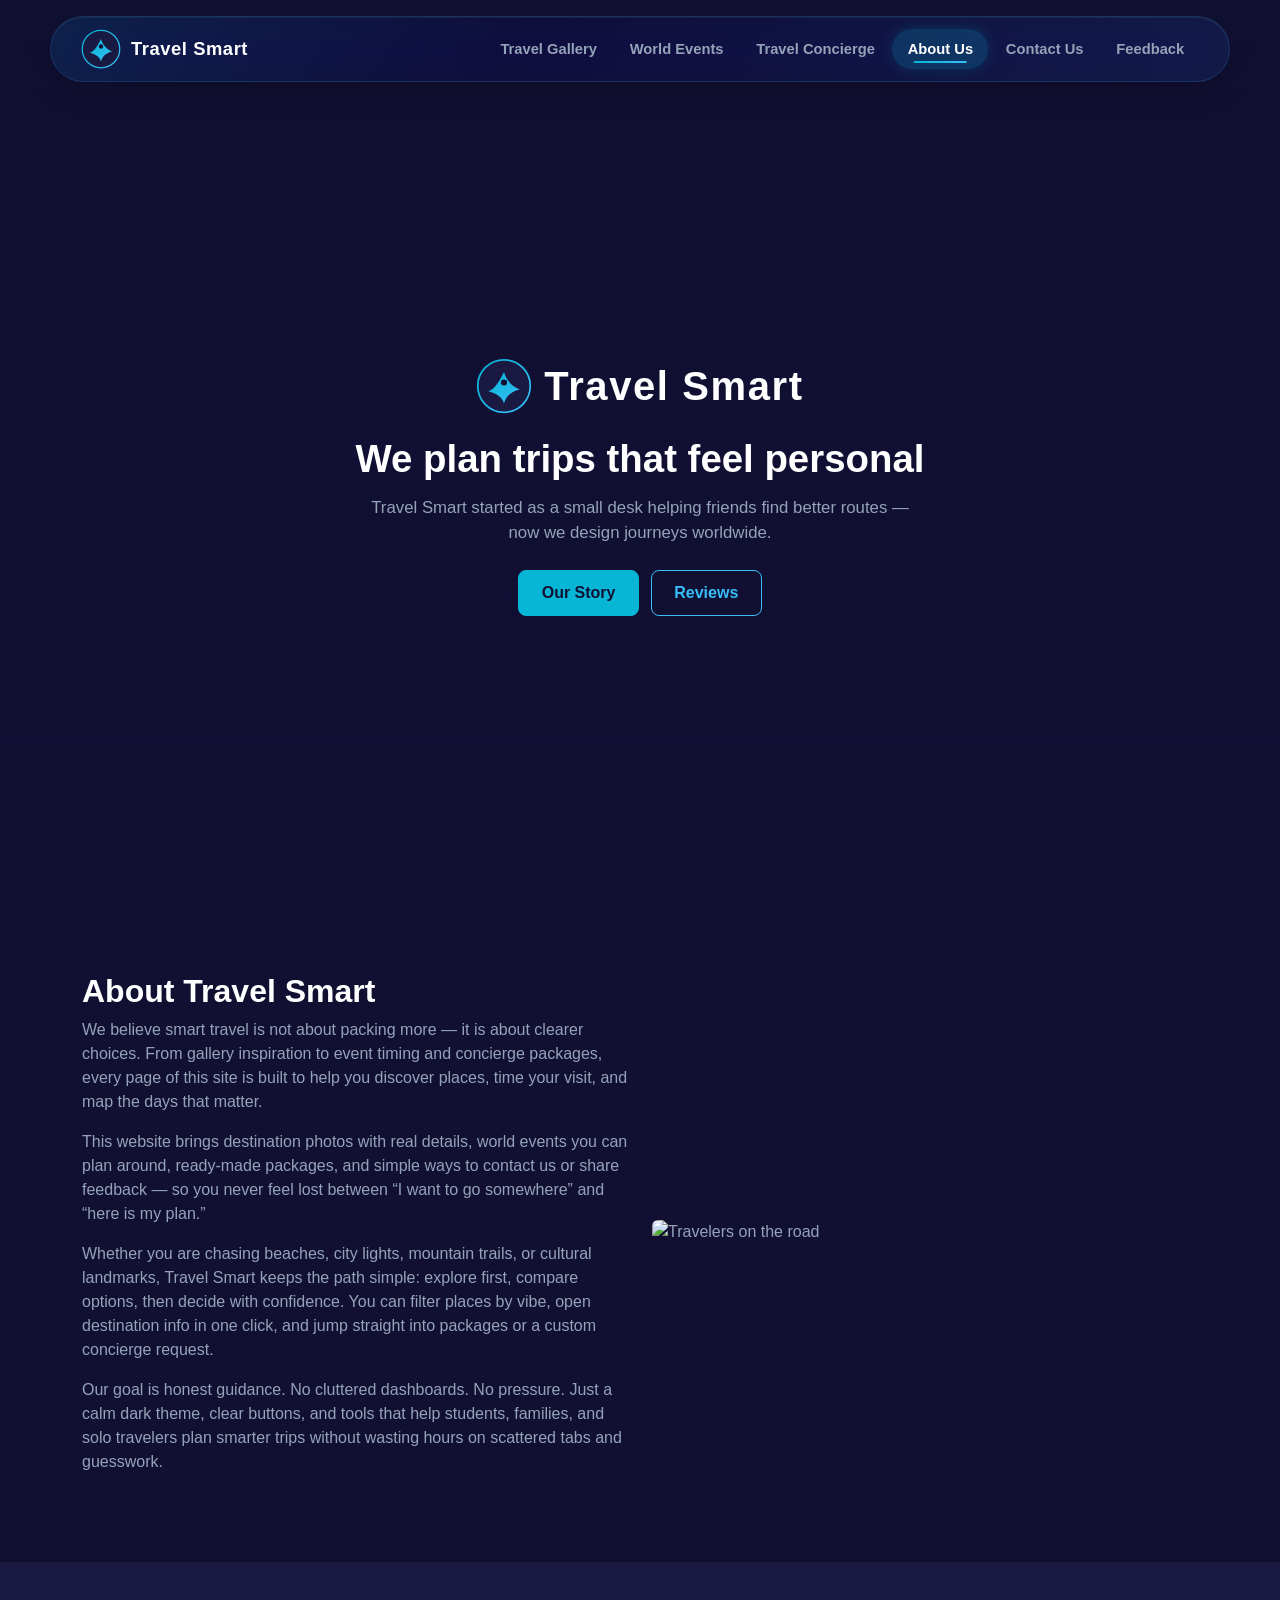
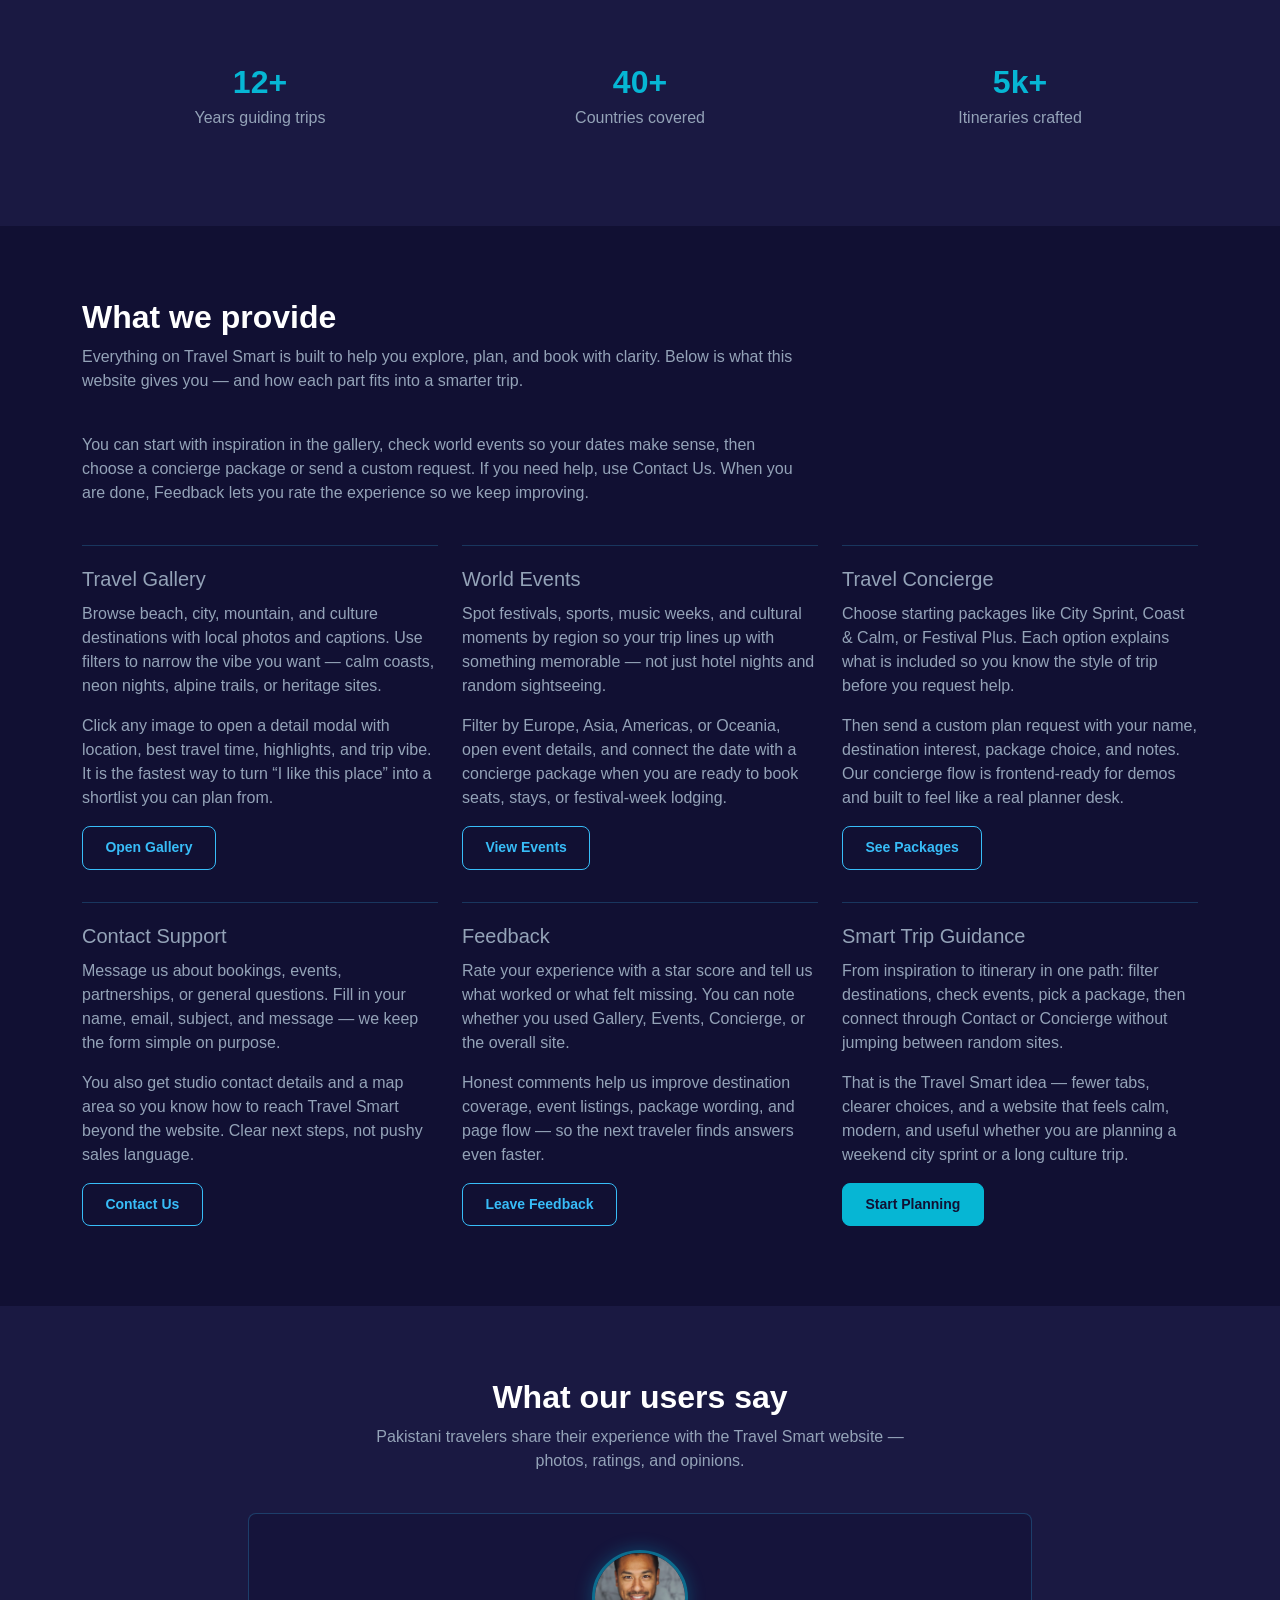
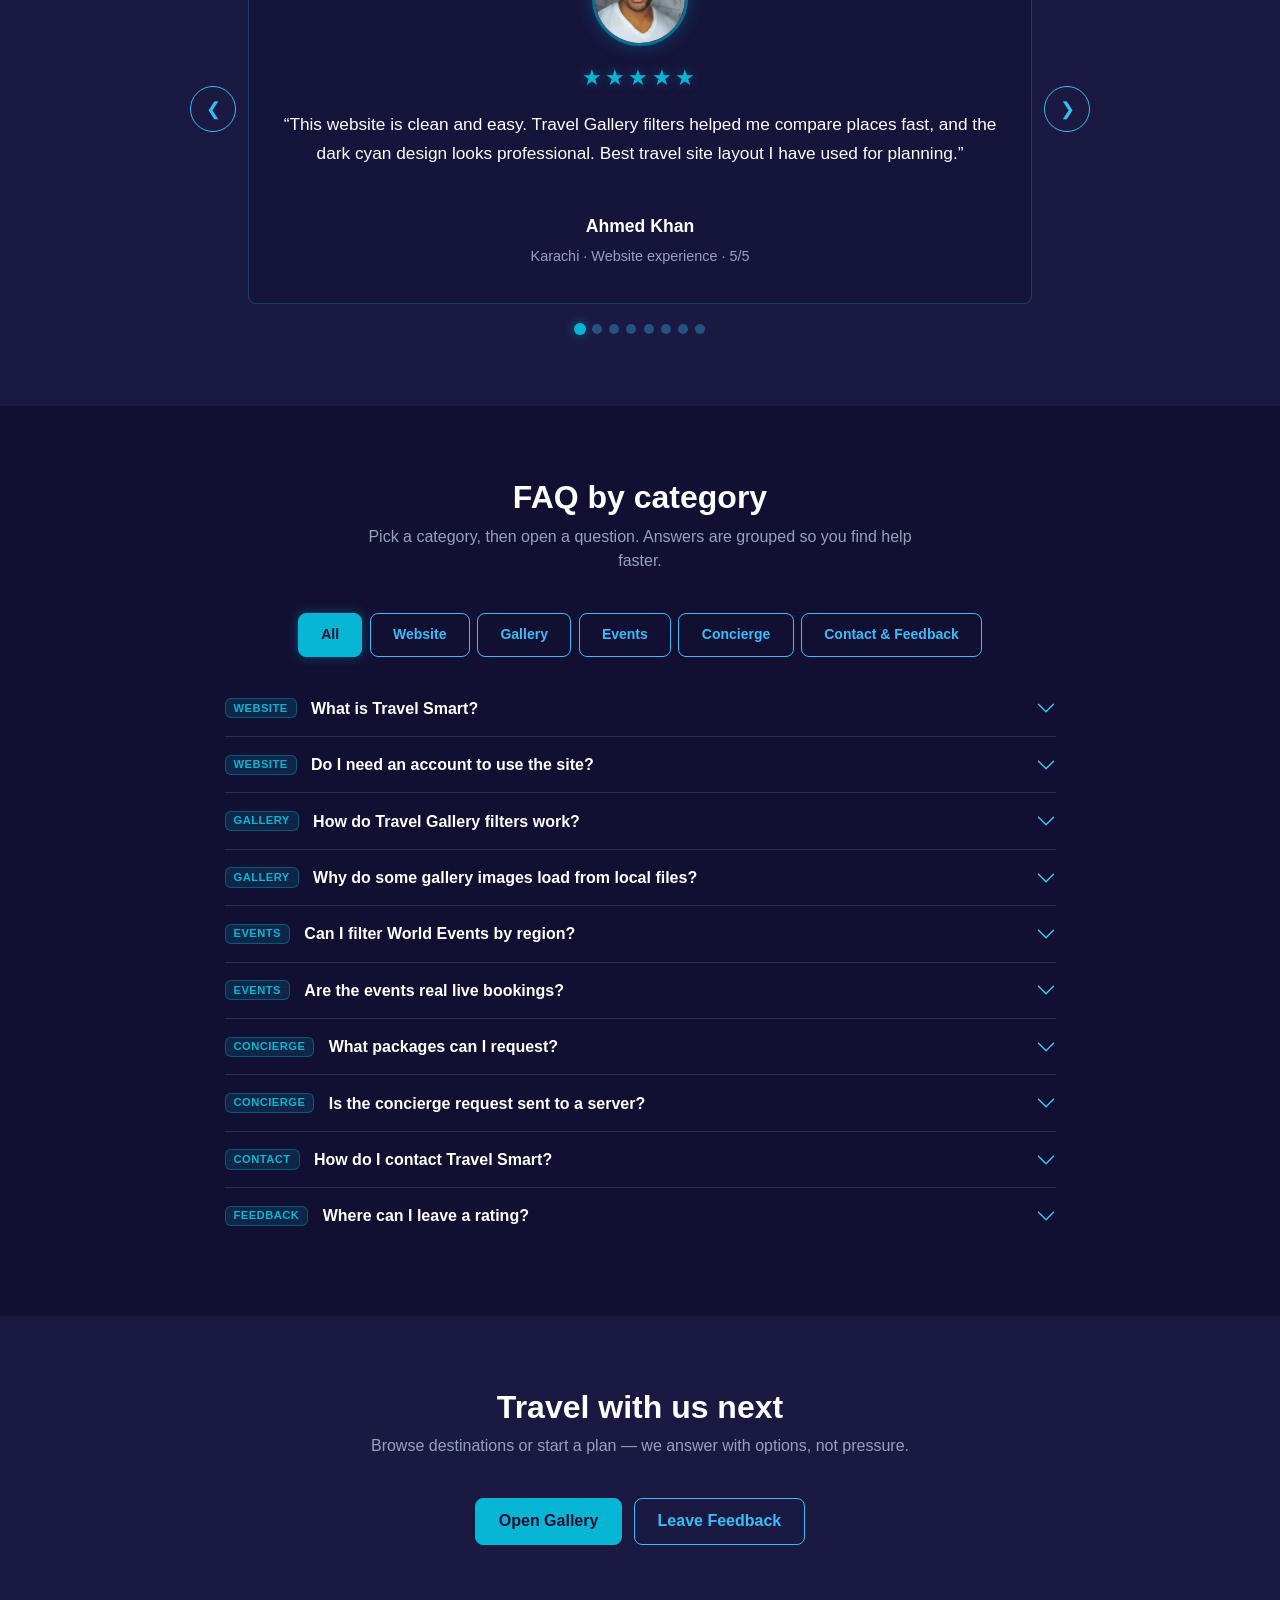
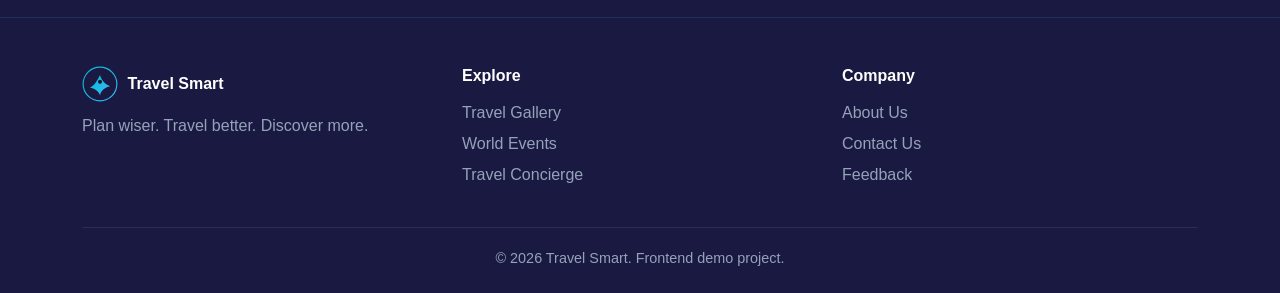
==== about-us.html @ 016893e6 "Done" ====
<!DOCTYPE html>
<html lang="en">
<head>
  <meta charset="UTF-8">
  <meta name="viewport" content="width=device-width, initial-scale=1.0">
  <title>About Us | Travel Smart</title>
  <link href="https://cdn.jsdelivr.net/npm/bootstrap@5.3.3/dist/css/bootstrap.min.css" rel="stylesheet">
  <link rel="stylesheet" href="assets/css/style.css">
</head>
<body class="d-flex flex-column">

  <div class="nav-shell">
    <nav class="navbar navbar-expand-lg navbar-ts">
      <div class="container-fluid">
        <a class="navbar-brand" href="index.html">
          <img src="assets/images/logo.svg" alt="Travel Smart" class="brand-logo">
          Travel Smart
        </a>
        <button class="navbar-toggler" type="button" data-bs-toggle="collapse" data-bs-target="#mainNav" aria-controls="mainNav" aria-expanded="false" aria-label="Toggle navigation">
          <span class="navbar-toggler-icon"></span>
        </button>
        <div class="collapse navbar-collapse" id="mainNav">
          <ul class="navbar-nav ms-auto mb-2 mb-lg-0">
            <li class="nav-item"><a class="nav-link" href="index.html">Travel Gallery</a></li>
            <li class="nav-item"><a class="nav-link" href="world-events.html">World Events</a></li>
            <li class="nav-item"><a class="nav-link" href="travel-concierge.html">Travel Concierge</a></li>
            <li class="nav-item"><a class="nav-link" href="about-us.html">About Us</a></li>
            <li class="nav-item"><a class="nav-link" href="contact-us.html">Contact Us</a></li>
            <li class="nav-item"><a class="nav-link" href="feedback.html">Feedback</a></li>
          </ul>
        </div>
      </div>
    </nav>
  </div>

  <header class="page-hero" style="background-image: url('https://images.unsplash.com/photo-1526772662000-3f88f10405ff?auto=format&fit=crop&w=1920&q=80');">
    <div class="page-hero-inner">
      <div class="brand-mark">
        <img src="assets/images/logo.svg" alt="" width="56" height="56">
        <span>Travel Smart</span>
      </div>
      <h1>We plan trips that feel personal</h1>
      <p>Travel Smart started as a small desk helping friends find better routes — now we design journeys worldwide.</p>
      <div class="hero-actions">
        <a href="#story" class="btn btn-ts-primary">Our Story</a>
        <a href="#reviews" class="btn btn-ts-secondary">Reviews</a>
      </div>
    </div>
  </header>

  <main id="story" class="section-pad">
    <div class="container">
      <div class="row gy-4 align-items-center">
        <div class="col-lg-6 reveal">
          <h2 class="section-title">About Travel Smart</h2>
          <p>
            We believe smart travel is not about packing more — it is about clearer choices.
            From gallery inspiration to event timing and concierge packages, every page of this site
            is built to help you discover places, time your visit, and map the days that matter.
          </p>
          <p>
            This website brings destination photos with real details, world events you can plan around,
            ready-made packages, and simple ways to contact us or share feedback — so you never feel lost
            between “I want to go somewhere” and “here is my plan.”
          </p>
          <p>
            Whether you are chasing beaches, city lights, mountain trails, or cultural landmarks,
            Travel Smart keeps the path simple: explore first, compare options, then decide with confidence.
            You can filter places by vibe, open destination info in one click, and jump straight into
            packages or a custom concierge request.
          </p>
          <p>
            Our goal is honest guidance. No cluttered dashboards. No pressure. Just a calm dark theme,
            clear buttons, and tools that help students, families, and solo travelers plan smarter trips
            without wasting hours on scattered tabs and guesswork.
          </p>
        </div>
        <div class="col-lg-6 reveal">
          <img class="w-100 rounded" style="border-radius: 8px; height: 340px; object-fit: cover;"
               src="https://images.unsplash.com/photo-1469854523086-cc02fe5d8800?auto=format&fit=crop&w=1000&q=80"
               alt="Travelers on the road">
        </div>
      </div>
    </div>
  </main>

  <section class="section-pad section-alt">
    <div class="container">
      <div class="row reveal">
        <div class="col-md-4 about-stat">
          <span class="num">12+</span>
          <span>Years guiding trips</span>
        </div>
        <div class="col-md-4 about-stat">
          <span class="num">40+</span>
          <span>Countries covered</span>
        </div>
        <div class="col-md-4 about-stat">
          <span class="num">5k+</span>
          <span>Itineraries crafted</span>
        </div>
      </div>
    </div>
  </section>

  <section class="section-pad" id="services">
    <div class="container">
      <div class="reveal">
        <h2 class="section-title">What we provide</h2>
        <p class="section-lead" style="max-width: 720px;">
          Everything on Travel Smart is built to help you explore, plan, and book with clarity.
          Below is what this website gives you — and how each part fits into a smarter trip.
        </p>
        <p style="max-width: 720px; margin-bottom: 2.5rem;">
          You can start with inspiration in the gallery, check world events so your dates make sense,
          then choose a concierge package or send a custom request. If you need help, use Contact Us.
          When you are done, Feedback lets you rate the experience so we keep improving.
        </p>
      </div>

      <div class="row gy-4">
        <div class="col-md-6 col-lg-4 reveal">
          <div class="offer-block">
            <h3 class="h5">Travel Gallery</h3>
            <p>
              Browse beach, city, mountain, and culture destinations with local photos and captions.
              Use filters to narrow the vibe you want — calm coasts, neon nights, alpine trails, or heritage sites.
            </p>
            <p>
              Click any image to open a detail modal with location, best travel time, highlights, and trip vibe.
              It is the fastest way to turn “I like this place” into a shortlist you can plan from.
            </p>
            <a href="index.html" class="btn btn-ts-secondary btn-sm">Open Gallery</a>
          </div>
        </div>
        <div class="col-md-6 col-lg-4 reveal">
          <div class="offer-block">
            <h3 class="h5">World Events</h3>
            <p>
              Spot festivals, sports, music weeks, and cultural moments by region so your trip lines up
              with something memorable — not just hotel nights and random sightseeing.
            </p>
            <p>
              Filter by Europe, Asia, Americas, or Oceania, open event details, and connect the date
              with a concierge package when you are ready to book seats, stays, or festival-week lodging.
            </p>
            <a href="world-events.html" class="btn btn-ts-secondary btn-sm">View Events</a>
          </div>
        </div>
        <div class="col-md-6 col-lg-4 reveal">
          <div class="offer-block">
            <h3 class="h5">Travel Concierge</h3>
            <p>
              Choose starting packages like City Sprint, Coast &amp; Calm, or Festival Plus.
              Each option explains what is included so you know the style of trip before you request help.
            </p>
            <p>
              Then send a custom plan request with your name, destination interest, package choice, and notes.
              Our concierge flow is frontend-ready for demos and built to feel like a real planner desk.
            </p>
            <a href="travel-concierge.html" class="btn btn-ts-secondary btn-sm">See Packages</a>
          </div>
        </div>
        <div class="col-md-6 col-lg-4 reveal">
          <div class="offer-block">
            <h3 class="h5">Contact Support</h3>
            <p>
              Message us about bookings, events, partnerships, or general questions.
              Fill in your name, email, subject, and message — we keep the form simple on purpose.
            </p>
            <p>
              You also get studio contact details and a map area so you know how to reach Travel Smart
              beyond the website. Clear next steps, not pushy sales language.
            </p>
            <a href="contact-us.html" class="btn btn-ts-secondary btn-sm">Contact Us</a>
          </div>
        </div>
        <div class="col-md-6 col-lg-4 reveal">
          <div class="offer-block">
            <h3 class="h5">Feedback</h3>
            <p>
              Rate your experience with a star score and tell us what worked or what felt missing.
              You can note whether you used Gallery, Events, Concierge, or the overall site.
            </p>
            <p>
              Honest comments help us improve destination coverage, event listings, package wording,
              and page flow — so the next traveler finds answers even faster.
            </p>
            <a href="feedback.html" class="btn btn-ts-secondary btn-sm">Leave Feedback</a>
          </div>
        </div>
        <div class="col-md-6 col-lg-4 reveal">
          <div class="offer-block">
            <h3 class="h5">Smart Trip Guidance</h3>
            <p>
              From inspiration to itinerary in one path: filter destinations, check events,
              pick a package, then connect through Contact or Concierge without jumping between random sites.
            </p>
            <p>
              That is the Travel Smart idea — fewer tabs, clearer choices, and a website that feels
              calm, modern, and useful whether you are planning a weekend city sprint or a long culture trip.
            </p>
            <a href="travel-concierge.html" class="btn btn-ts-primary btn-sm">Start Planning</a>
          </div>
        </div>
      </div>
    </div>
  </section>

  <!-- Customer reviews with photos -->
  <section id="reviews" class="section-pad section-alt">
    <div class="container">
      <div class="text-center mb-4">
        <h2 class="section-title">What our users say</h2>
        <p class="section-lead mx-auto">Pakistani travelers share their experience with the Travel Smart website — photos, ratings, and opinions.</p>
      </div>

      <div class="reviews-slider-wrap">
        <div class="reviews-slider">
          <button type="button" class="reviews-nav reviews-prev" aria-label="Previous review">&#10094;</button>
          <div class="reviews-viewport">
            <div class="reviews-track">
              <article class="review-card">
                <img class="review-avatar" src="assets/images/reviews/ahmed.jpg" alt="Ahmed Khan">
                <div class="review-stars">★★★★★</div>
                <p class="review-text">“This website is clean and easy. Travel Gallery filters helped me compare places fast, and the dark cyan design looks professional. Best travel site layout I have used for planning.”</p>
                <strong>Ahmed Khan</strong>
                <span>Karachi · Website experience · 5/5</span>
              </article>
              <article class="review-card">
                <img class="review-avatar" src="assets/images/reviews/fatima.jpg" alt="Fatima Malik">
                <div class="review-stars">★★★★★</div>
                <p class="review-text">“I loved how About Us explains what the site provides. World Events and Concierge pages connect well. Sliding reviews with real faces makes Travel Smart feel trustworthy.”</p>
                <strong>Fatima Malik</strong>
                <span>Lahore · About &amp; Events · 5/5</span>
              </article>
              <article class="review-card">
                <img class="review-avatar" src="assets/images/reviews/hassan.jpg" alt="Hassan Ali">
                <div class="review-stars">★★★★☆</div>
                <p class="review-text">“Concierge form validation is solid. Navbar is smooth and pages load nicely. I would add more package tips, but overall the web experience is very good for a frontend project.”</p>
                <strong>Hassan Ali</strong>
                <span>Islamabad · Concierge · 4/5</span>
              </article>
              <article class="review-card">
                <img class="review-avatar" src="assets/images/reviews/ayesha.jpg" alt="Ayesha Siddiqui">
                <div class="review-stars">★★★★★</div>
                <p class="review-text">“Gallery modals with destination info are helpful. Contact and Feedback pages are clear. I showed this site in class and everyone liked the theme and user reviews slider.”</p>
                <strong>Ayesha Siddiqui</strong>
                <span>Rawalpindi · Gallery · 5/5</span>
              </article>
              <article class="review-card">
                <img class="review-avatar" src="assets/images/reviews/bilal.jpg" alt="Bilal Ahmed">
                <div class="review-stars">★★★★★</div>
                <p class="review-text">“From homepage to About, everything feels connected. Category-wise FAQ idea is smart. Travel Smart is simple to navigate on phone and desktop — great web experience.”</p>
                <strong>Bilal Ahmed</strong>
                <span>Faisalabad · Overall site · 5/5</span>
              </article>
              <article class="review-card">
                <img class="review-avatar" src="assets/images/reviews/sana.jpg" alt="Sana Raza">
                <div class="review-stars">★★★★★</div>
                <p class="review-text">“Seeing reviewer photos made me trust the website more. The services section on About Us told me exactly what Travel Smart offers. Design is stylish and easy to read.”</p>
                <strong>Sana Raza</strong>
                <span>Multan · About Us · 5/5</span>
              </article>
              <article class="review-card">
                <img class="review-avatar" src="assets/images/reviews/usman.jpg" alt="Usman Sheikh">
                <div class="review-stars">★★★★☆</div>
                <p class="review-text">“World Events filter by region is useful. FAQ categories answer common questions quickly. Small suggestion: more budget notes for Pakistani travelers — still a strong site.”</p>
                <strong>Usman Sheikh</strong>
                <span>Peshawar · Events &amp; FAQ · 4/5</span>
              </article>
              <article class="review-card">
                <img class="review-avatar" src="assets/images/reviews/maryam.jpg" alt="Maryam Fatima">
                <div class="review-stars">★★★★★</div>
                <p class="review-text">“Feedback page slider, About reviews with faces, and cyan buttons look premium. Travel Smart feels complete for a student travel website — I rate my experience five stars.”</p>
                <strong>Maryam Fatima</strong>
                <span>Hyderabad · Full experience · 5/5</span>
              </article>
            </div>
          </div>
          <button type="button" class="reviews-nav reviews-next" aria-label="Next review">&#10095;</button>
        </div>
        <div class="reviews-dots"></div>
      </div>
    </div>
  </section>

  <!-- Category-wise FAQ -->
  <section id="faq" class="section-pad">
    <div class="container">
      <div class="text-center mb-4">
        <h2 class="section-title">FAQ by category</h2>
        <p class="section-lead mx-auto">Pick a category, then open a question. Answers are grouped so you find help faster.</p>
      </div>

      <div class="faq-categories text-center mb-4">
        <button type="button" class="btn btn-ts-secondary btn-sm faq-cat-btn active" data-faq-cat="all">All</button>
        <button type="button" class="btn btn-ts-secondary btn-sm faq-cat-btn" data-faq-cat="website">Website</button>
        <button type="button" class="btn btn-ts-secondary btn-sm faq-cat-btn" data-faq-cat="gallery">Gallery</button>
        <button type="button" class="btn btn-ts-secondary btn-sm faq-cat-btn" data-faq-cat="events">Events</button>
        <button type="button" class="btn btn-ts-secondary btn-sm faq-cat-btn" data-faq-cat="concierge">Concierge</button>
        <button type="button" class="btn btn-ts-secondary btn-sm faq-cat-btn" data-faq-cat="account">Contact &amp; Feedback</button>
      </div>

      <div class="row justify-content-center">
        <div class="col-lg-9">
          <div class="accordion accordion-flush faq-accordion" id="aboutFaq">

            <div class="accordion-item faq-item" data-faq-cat="website">
              <h3 class="accordion-header">
                <button class="accordion-button collapsed" type="button" data-bs-toggle="collapse" data-bs-target="#afaq1">
                  <span class="faq-cat-tag">Website</span> What is Travel Smart?
                </button>
              </h3>
              <div id="afaq1" class="accordion-collapse collapse" data-bs-parent="#aboutFaq">
                <div class="accordion-body">
                  Travel Smart is a frontend travel website for discovering destinations, viewing world events, requesting concierge plans, contacting support, and leaving feedback — all in one dark cyan-themed experience.
                </div>
              </div>
            </div>

            <div class="accordion-item faq-item" data-faq-cat="website">
              <h3 class="accordion-header">
                <button class="accordion-button collapsed" type="button" data-bs-toggle="collapse" data-bs-target="#afaq2">
                  <span class="faq-cat-tag">Website</span> Do I need an account to use the site?
                </button>
              </h3>
              <div id="afaq2" class="accordion-collapse collapse" data-bs-parent="#aboutFaq">
                <div class="accordion-body">
                  No login is required. This is a frontend demo. You can browse pages, open gallery details, filter events, and submit forms that validate in the browser only.
                </div>
              </div>
            </div>

            <div class="accordion-item faq-item" data-faq-cat="gallery">
              <h3 class="accordion-header">
                <button class="accordion-button collapsed" type="button" data-bs-toggle="collapse" data-bs-target="#afaq3">
                  <span class="faq-cat-tag">Gallery</span> How do Travel Gallery filters work?
                </button>
              </h3>
              <div id="afaq3" class="accordion-collapse collapse" data-bs-parent="#aboutFaq">
                <div class="accordion-body">
                  Use All, Beach, City, Mountain, or Culture to show matching destination cards. Click a photo to open a modal with location, description, best time, and highlights.
                </div>
              </div>
            </div>

            <div class="accordion-item faq-item" data-faq-cat="gallery">
              <h3 class="accordion-header">
                <button class="accordion-button collapsed" type="button" data-bs-toggle="collapse" data-bs-target="#afaq4">
                  <span class="faq-cat-tag">Gallery</span> Why do some gallery images load from local files?
                </button>
              </h3>
              <div id="afaq4" class="accordion-collapse collapse" data-bs-parent="#aboutFaq">
                <div class="accordion-body">
                  Destination images are stored in <code>assets/images/gallery</code> so they load reliably offline and avoid broken online links.
                </div>
              </div>
            </div>

            <div class="accordion-item faq-item" data-faq-cat="events">
              <h3 class="accordion-header">
                <button class="accordion-button collapsed" type="button" data-bs-toggle="collapse" data-bs-target="#afaq5">
                  <span class="faq-cat-tag">Events</span> Can I filter World Events by region?
                </button>
              </h3>
              <div id="afaq5" class="accordion-collapse collapse" data-bs-parent="#aboutFaq">
                <div class="accordion-body">
                  Yes. Choose Europe, Asia, Americas, Oceania, or All regions. Open Details on any event to read more, then continue to Concierge if you want help planning around that date.
                </div>
              </div>
            </div>

            <div class="accordion-item faq-item" data-faq-cat="events">
              <h3 class="accordion-header">
                <button class="accordion-button collapsed" type="button" data-bs-toggle="collapse" data-bs-target="#afaq6">
                  <span class="faq-cat-tag">Events</span> Are the events real live bookings?
                </button>
              </h3>
              <div id="afaq6" class="accordion-collapse collapse" data-bs-parent="#aboutFaq">
                <div class="accordion-body">
                  Events are sample highlights for this frontend project. They show how a travel site can list festivals and culture weeks with region filters and modal details.
                </div>
              </div>
            </div>

            <div class="accordion-item faq-item" data-faq-cat="concierge">
              <h3 class="accordion-header">
                <button class="accordion-button collapsed" type="button" data-bs-toggle="collapse" data-bs-target="#afaq7">
                  <span class="faq-cat-tag">Concierge</span> What packages can I request?
                </button>
              </h3>
              <div id="afaq7" class="accordion-collapse collapse" data-bs-parent="#aboutFaq">
                <div class="accordion-body">
                  City Sprint, Coast &amp; Calm, Festival Plus, or Fully custom. Fill name, email, destination, package, and notes — the form validates before showing a success message.
                </div>
              </div>
            </div>

            <div class="accordion-item faq-item" data-faq-cat="concierge">
              <h3 class="accordion-header">
                <button class="accordion-button collapsed" type="button" data-bs-toggle="collapse" data-bs-target="#afaq8">
                  <span class="faq-cat-tag">Concierge</span> Is the concierge request sent to a server?
                </button>
              </h3>
              <div id="afaq8" class="accordion-collapse collapse" data-bs-parent="#aboutFaq">
                <div class="accordion-body">
                  No backend is connected. Validation runs with jQuery/JavaScript in your browser and then shows a demo confirmation alert.
                </div>
              </div>
            </div>

            <div class="accordion-item faq-item" data-faq-cat="account">
              <h3 class="accordion-header">
                <button class="accordion-button collapsed" type="button" data-bs-toggle="collapse" data-bs-target="#afaq9">
                  <span class="faq-cat-tag">Contact</span> How do I contact Travel Smart?
                </button>
              </h3>
              <div id="afaq9" class="accordion-collapse collapse" data-bs-parent="#aboutFaq">
                <div class="accordion-body">
                  Open Contact Us, fill the form (name, email, message), or use the listed email and phone. A map section is also on that page for studio location context.
                </div>
              </div>
            </div>

            <div class="accordion-item faq-item" data-faq-cat="account">
              <h3 class="accordion-header">
                <button class="accordion-button collapsed" type="button" data-bs-toggle="collapse" data-bs-target="#afaq10">
                  <span class="faq-cat-tag">Feedback</span> Where can I leave a rating?
                </button>
              </h3>
              <div id="afaq10" class="accordion-collapse collapse" data-bs-parent="#aboutFaq">
                <div class="accordion-body">
                  Use the Feedback page: enter your name, choose what you used, pick a star rating, write comments, and submit. You can also read other customer reviews in the slider there.
                </div>
              </div>
            </div>

          </div>
        </div>
      </div>
    </div>
  </section>

  <section class="section-pad section-alt">
    <div class="container text-center reveal">
      <h2 class="section-title">Travel with us next</h2>
      <p class="section-lead mx-auto">Browse destinations or start a plan — we answer with options, not pressure.</p>
      <a href="index.html" class="btn btn-ts-primary">Open Gallery</a>
      <a href="feedback.html" class="btn btn-ts-secondary ms-2">Leave Feedback</a>
    </div>
  </section>

  <footer class="site-footer">
    <div class="container">
      <div class="row gy-4">
        <div class="col-md-4">
          <div class="footer-brand">
            <img src="assets/images/logo.svg" alt="" width="36" height="36">
            Travel Smart
          </div>
          <p>Plan wiser. Travel better. Discover more.</p>
        </div>
        <div class="col-md-4">
          <h5>Explore</h5>
          <a href="index.html">Travel Gallery</a>
          <a href="world-events.html">World Events</a>
          <a href="travel-concierge.html">Travel Concierge</a>
        </div>
        <div class="col-md-4">
          <h5>Company</h5>
          <a href="about-us.html">About Us</a>
          <a href="contact-us.html">Contact Us</a>
          <a href="feedback.html">Feedback</a>
        </div>
      </div>
      <div class="footer-bottom text-center">
        &copy; 2026 Travel Smart. Frontend demo project.
      </div>
    </div>
  </footer>

  <script src="https://code.jquery.com/jquery-3.7.1.min.js"></script>
  <script src="https://cdn.jsdelivr.net/npm/bootstrap@5.3.3/dist/js/bootstrap.bundle.min.js"></script>
  <script src="assets/js/main.js"></script>
</body>
</html>
---- assets/css/style.css ----
/* Travel Smart — Theme */
:root {
  --main-bg: #111033;
  --secondary-bg: #1A1942;
  --primary-heading: #FFFFFF;
  --body-text: #94A3B8;
  --primary-btn-bg: #06B6D4;
  --primary-btn-text: #111033;
  --btn-border: #38BDF8;
  --radius: 8px;
  --nav-height: 88px;
  --nav-curve: 999px;
  --ease-smooth: cubic-bezier(0.22, 1, 0.36, 1);
}

* {
  box-sizing: border-box;
}

html {
  scroll-behavior: smooth;
}

body {
  background-color: var(--main-bg);
  color: var(--body-text);
  font-family: Arial, Helvetica, sans-serif;
  min-height: 100vh;
  overflow-x: hidden;
}

h1, h2, h3, h4, h5, h6 {
  color: var(--primary-heading);
  font-weight: 700;
}

a {
  color: var(--btn-border);
  text-decoration: none;
  transition: color 0.25s ease;
}

a:hover {
  color: var(--primary-btn-bg);
}

img {
  max-width: 100%;
  height: auto;
}

/* ---------- Buttons ---------- */
.btn-primary,
.btn-ts-primary {
  background-color: var(--primary-btn-bg) !important;
  color: var(--primary-btn-text) !important;
  border: 1px solid var(--primary-btn-bg) !important;
  border-radius: var(--radius) !important;
  font-weight: 700;
  padding: 0.65rem 1.4rem;
  transition: all 0.3s ease;
}

.btn-primary:hover,
.btn-primary:focus,
.btn-ts-primary:hover,
.btn-ts-primary:focus {
  background-color: var(--btn-border) !important;
  color: var(--main-bg) !important;
  border-color: var(--btn-border) !important;
  box-shadow: 0 0 12px var(--btn-border), 0 0 28px rgba(56, 189, 248, 0.45);
}

.btn-secondary,
.btn-ts-secondary {
  background-color: transparent !important;
  color: var(--btn-border) !important;
  border: 1px solid var(--btn-border) !important;
  border-radius: var(--radius) !important;
  font-weight: 700;
  padding: 0.65rem 1.4rem;
  transition: all 0.3s ease;
}

.btn-secondary:hover,
.btn-secondary:focus,
.btn-ts-secondary:hover,
.btn-ts-secondary:focus {
  background-color: var(--btn-border) !important;
  color: var(--main-bg) !important;
  box-shadow: 0 0 12px var(--btn-border);
}

/* ---------- Floating curved transparent navbar ---------- */
.nav-shell {
  position: fixed;
  top: 0;
  left: 0;
  right: 0;
  z-index: 1050;
  padding: 1rem 1.1rem 0;
  pointer-events: none;
  transition: padding 0.45s var(--ease-smooth);
}

.nav-shell .navbar-ts {
  pointer-events: auto;
}

.navbar-ts {
  position: relative;
  background: rgba(17, 16, 51, 0.28);
  backdrop-filter: blur(18px) saturate(160%);
  -webkit-backdrop-filter: blur(18px) saturate(160%);
  border: 1px solid rgba(56, 189, 248, 0.22);
  border-radius: var(--nav-curve);
  min-height: 62px;
  padding: 0.45rem 1.1rem;
  box-shadow:
    0 8px 32px rgba(0, 0, 0, 0.22),
    inset 0 1px 0 rgba(255, 255, 255, 0.06);
  transition:
    background 0.45s var(--ease-smooth),
    border-color 0.45s var(--ease-smooth),
    box-shadow 0.45s var(--ease-smooth),
    border-radius 0.45s var(--ease-smooth),
    transform 0.45s var(--ease-smooth),
    padding 0.45s var(--ease-smooth);
  max-width: 1180px;
  margin: 0 auto;
  width: 100%;
}

.navbar-ts::before {
  content: "";
  position: absolute;
  inset: 0;
  border-radius: inherit;
  background: linear-gradient(
    120deg,
    rgba(6, 182, 212, 0.12) 0%,
    transparent 40%,
    rgba(56, 189, 248, 0.08) 100%
  );
  pointer-events: none;
  opacity: 0.9;
  transition: opacity 0.45s var(--ease-smooth);
}

.nav-shell.is-scrolled {
  padding-top: 0.55rem;
}

.nav-shell.is-scrolled .navbar-ts {
  background: rgba(17, 16, 51, 0.72);
  border-color: rgba(56, 189, 248, 0.38);
  box-shadow:
    0 12px 40px rgba(0, 0, 0, 0.35),
    0 0 24px rgba(6, 182, 212, 0.12),
    inset 0 1px 0 rgba(255, 255, 255, 0.08);
  transform: translateY(0) scale(0.99);
}

.navbar-brand {
  position: relative;
  z-index: 1;
  display: flex;
  align-items: center;
  gap: 0.65rem;
  color: var(--primary-heading) !important;
  font-weight: 700;
  font-size: 1.15rem;
  letter-spacing: 0.03em;
  transition: transform 0.35s var(--ease-smooth), opacity 0.35s ease;
}

.navbar-brand:hover {
  transform: translateY(-1px);
  opacity: 0.95;
}

.navbar-brand img,
.brand-logo {
  width: 40px;
  height: 40px;
  transition: transform 0.45s var(--ease-smooth), filter 0.45s ease;
}

.navbar-brand:hover .brand-logo {
  transform: rotate(-8deg) scale(1.06);
  filter: drop-shadow(0 0 8px rgba(6, 182, 212, 0.55));
}

.navbar-ts .navbar-nav {
  gap: 0.15rem;
  align-items: center;
}

.navbar-ts .nav-item {
  position: relative;
}

.navbar-ts .nav-link {
  position: relative;
  z-index: 1;
  color: var(--body-text) !important;
  font-weight: 600;
  font-size: 0.92rem;
  padding: 0.55rem 0.95rem !important;
  border-radius: var(--nav-curve);
  isolation: isolate;
  transition:
    color 0.35s var(--ease-smooth),
    background 0.35s var(--ease-smooth),
    transform 0.35s var(--ease-smooth),
    box-shadow 0.35s var(--ease-smooth);
}

.navbar-ts .nav-link::after {
  content: "";
  position: absolute;
  left: 50%;
  bottom: 0.35rem;
  width: 0;
  height: 2px;
  border-radius: 2px;
  background: linear-gradient(90deg, var(--primary-btn-bg), var(--btn-border));
  transform: translateX(-50%);
  transition: width 0.35s var(--ease-smooth);
}

.navbar-ts .nav-link:hover {
  color: var(--primary-heading) !important;
  background: rgba(6, 182, 212, 0.14);
  transform: translateY(-1px);
}

.navbar-ts .nav-link:hover::after,
.navbar-ts .nav-link.active::after {
  width: 55%;
}

.navbar-ts .nav-link.active {
  color: var(--primary-heading) !important;
  background: rgba(6, 182, 212, 0.2);
  box-shadow: 0 0 16px rgba(6, 182, 212, 0.18);
}

.navbar-toggler {
  position: relative;
  z-index: 1;
  border: 1px solid rgba(56, 189, 248, 0.45);
  border-radius: var(--nav-curve);
  padding: 0.4rem 0.7rem;
  transition:
    background 0.35s var(--ease-smooth),
    box-shadow 0.35s var(--ease-smooth),
    border-color 0.35s var(--ease-smooth),
    transform 0.35s var(--ease-smooth);
}

.navbar-toggler:hover,
.navbar-toggler:focus {
  background: rgba(6, 182, 212, 0.15);
  border-color: var(--btn-border);
  box-shadow: 0 0 14px rgba(56, 189, 248, 0.35);
  transform: scale(1.04);
}

.navbar-toggler:focus {
  box-shadow: 0 0 0 0.15rem rgba(56, 189, 248, 0.25);
}

.navbar-toggler-icon {
  background-image: url("data:image/svg+xml,%3csvg xmlns='http://www.w3.org/2000/svg' viewBox='0 0 30 30'%3e%3cpath stroke='%2338BDF8' stroke-linecap='round' stroke-miterlimit='10' stroke-width='2' d='M4 7h22M4 15h22M4 23h22'/%3e%3c/svg%3e");
}

/* Mobile dropdown — keep side curves */
@media (max-width: 991.98px) {
  .navbar-ts {
    border-radius: 28px;
    padding: 0.55rem 0.9rem;
  }

  .navbar-ts .navbar-collapse {
    margin-top: 0.65rem;
    padding: 0.55rem 0.35rem 0.75rem;
    border-top: 1px solid rgba(56, 189, 248, 0.15);
  }

  .navbar-ts .navbar-nav {
    gap: 0.25rem;
    align-items: stretch;
  }

  .navbar-ts .nav-link {
    text-align: center;
  }

  .navbar-ts .nav-link::after {
    bottom: 0.25rem;
  }

  .navbar-ts .navbar-collapse.show,
  .navbar-ts .navbar-collapse.collapsing {
    transition: height 0.4s var(--ease-smooth);
  }
}

/* Soft page enter */
@keyframes pageFadeIn {
  from {
    opacity: 0;
    transform: translateY(10px);
  }
  to {
    opacity: 1;
    transform: translateY(0);
  }
}

body > main,
body > header.page-hero,
body > section {
  animation: pageFadeIn 0.65s var(--ease-smooth) both;
}

/* ---------- Hero ---------- */
.page-hero {
  position: relative;
  min-height: 100vh;
  display: flex;
  align-items: center;
  justify-content: center;
  text-align: center;
  background-size: cover;
  background-position: center;
  background-repeat: no-repeat;
  margin-top: 0;
  padding-top: var(--nav-height);
}

.page-hero::before {
  content: "";
  position: absolute;
  inset: 0;
  background: linear-gradient(
    180deg,
    rgba(17, 16, 51, 0.55) 0%,
    rgba(17, 16, 51, 0.78) 55%,
    rgba(17, 16, 51, 0.95) 100%
  );
}

.page-hero-inner {
  position: relative;
  z-index: 1;
  max-width: 720px;
  padding: 2rem 1.25rem 3rem;
}

.page-hero .brand-mark {
  display: inline-flex;
  align-items: center;
  gap: 0.75rem;
  margin-bottom: 1.25rem;
}

.page-hero .brand-mark span {
  color: var(--primary-heading);
  font-size: clamp(1.75rem, 4vw, 2.5rem);
  font-weight: 700;
  letter-spacing: 0.04em;
}

.page-hero h1 {
  font-size: clamp(1.6rem, 3.5vw, 2.4rem);
  margin-bottom: 0.85rem;
}

.page-hero p {
  font-size: 1.05rem;
  max-width: 540px;
  margin: 0 auto 1.5rem;
  color: var(--body-text);
}

.hero-actions {
  display: flex;
  flex-wrap: wrap;
  gap: 0.75rem;
  justify-content: center;
}

.section-pad {
  padding: 4.5rem 0;
}

.section-alt {
  background-color: var(--secondary-bg);
}

.section-title {
  margin-bottom: 0.5rem;
}

.section-lead {
  max-width: 560px;
  margin-bottom: 2.5rem;
}

/* Fade-in motion */
.reveal {
  opacity: 0;
  transform: translateY(28px);
  transition: opacity 0.7s ease, transform 0.7s ease;
}

.reveal.visible {
  opacity: 1;
  transform: translateY(0);
}

/* Gallery images always visible even if JS is delayed */
.gallery-item.reveal {
  opacity: 1;
  transform: none;
}

/* Gallery grid */
.gallery-item {
  position: relative;
  overflow: hidden;
  border-radius: var(--radius);
  margin-bottom: 1.5rem;
  cursor: pointer;
}

.gallery-item img {
  width: 100%;
  height: 260px;
  object-fit: cover;
  display: block;
  transition: transform 0.5s ease;
}

.gallery-item:hover img {
  transform: scale(1.06);
}

.gallery-item .gallery-caption {
  position: absolute;
  left: 0;
  right: 0;
  bottom: 0;
  padding: 1rem;
  background: linear-gradient(transparent, rgba(17, 16, 51, 0.92));
  color: var(--primary-heading);
  font-weight: 700;
  transform: translateY(8px);
  opacity: 0.9;
  transition: transform 0.3s ease;
}

.gallery-item:hover .gallery-caption {
  transform: translateY(0);
}

.filter-bar .btn {
  margin: 0.25rem;
}

.filter-bar .btn.active {
  background-color: var(--primary-btn-bg) !important;
  color: var(--primary-btn-text) !important;
  border-color: var(--primary-btn-bg) !important;
}

/* Events */
.event-row {
  display: grid;
  grid-template-columns: 100px 1fr auto;
  gap: 1.25rem;
  align-items: center;
  padding: 1.35rem 0;
  border-bottom: 1px solid rgba(148, 163, 184, 0.15);
}

.event-row:last-child {
  border-bottom: none;
}

.event-date {
  text-align: center;
  background: rgba(6, 182, 212, 0.12);
  border: 1px solid rgba(56, 189, 248, 0.35);
  border-radius: var(--radius);
  padding: 0.75rem 0.5rem;
}

.event-date .month {
  display: block;
  color: var(--btn-border);
  font-size: 0.75rem;
  font-weight: 700;
  text-transform: uppercase;
  letter-spacing: 0.08em;
}

.event-date .day {
  display: block;
  color: var(--primary-heading);
  font-size: 1.6rem;
  font-weight: 700;
  line-height: 1.1;
}

.event-meta {
  font-size: 0.9rem;
  margin-bottom: 0;
}

/* Concierge packages */
.package-block {
  padding: 2rem 0;
  border-bottom: 1px solid rgba(148, 163, 184, 0.12);
}

.package-block:last-child {
  border-bottom: none;
}

.package-price {
  color: var(--primary-btn-bg);
  font-size: 1.75rem;
  font-weight: 700;
}

.feature-list {
  list-style: none;
  padding: 0;
  margin: 1rem 0 0;
}

.feature-list li {
  position: relative;
  padding-left: 1.35rem;
  margin-bottom: 0.5rem;
}

.feature-list li::before {
  content: "";
  position: absolute;
  left: 0;
  top: 0.45rem;
  width: 8px;
  height: 8px;
  border-radius: 50%;
  background: var(--primary-btn-bg);
  box-shadow: 0 0 8px var(--primary-btn-bg);
}

/* Forms */
.form-panel {
  background: var(--secondary-bg);
  border: 1px solid rgba(56, 189, 248, 0.2);
  border-radius: var(--radius);
  padding: 2rem;
}

.form-label {
  color: var(--primary-heading);
  font-weight: 600;
}

.form-control,
.form-select {
  background-color: var(--main-bg) !important;
  border: 1px solid rgba(148, 163, 184, 0.3) !important;
  color: var(--primary-heading) !important;
  border-radius: var(--radius) !important;
  padding: 0.7rem 0.9rem;
}

.form-control:focus,
.form-select:focus {
  border-color: var(--btn-border) !important;
  box-shadow: 0 0 0 0.2rem rgba(56, 189, 248, 0.2) !important;
}

.form-control::placeholder {
  color: rgba(148, 163, 184, 0.7);
}

.form-select option {
  background: var(--main-bg);
  color: var(--primary-heading);
}

.form-check-input:checked {
  background-color: var(--primary-btn-bg);
  border-color: var(--primary-btn-bg);
}

.star-rating {
  display: flex;
  flex-direction: row-reverse;
  justify-content: flex-end;
  gap: 0.25rem;
}

.star-rating input {
  display: none;
}

.star-rating label {
  font-size: 1.75rem;
  color: rgba(148, 163, 184, 0.4);
  cursor: pointer;
  transition: color 0.2s ease, text-shadow 0.2s ease;
}

.star-rating label:hover,
.star-rating label:hover ~ label,
.star-rating input:checked ~ label {
  color: var(--primary-btn-bg);
  text-shadow: 0 0 10px rgba(6, 182, 212, 0.6);
}

.form-control.is-invalid,
.form-select.is-invalid {
  border-color: #f87171 !important;
  box-shadow: 0 0 0 0.15rem rgba(248, 113, 113, 0.2) !important;
}

.form-control.is-valid,
.form-select.is-valid {
  border-color: #34d399 !important;
}

.invalid-feedback {
  color: #fca5a5;
  font-size: 0.85rem;
}

.alert-ts {
  background: rgba(6, 182, 212, 0.15);
  border: 1px solid var(--primary-btn-bg);
  color: var(--primary-heading);
  border-radius: var(--radius);
}

.form-control.is-invalid,
.form-select.is-invalid {
  border-color: #f87171 !important;
  box-shadow: 0 0 0 0.15rem rgba(248, 113, 113, 0.2) !important;
}

.form-control.is-valid,
.form-select.is-valid {
  border-color: #34d399 !important;
}

.invalid-feedback {
  color: #fca5a5;
  font-size: 0.85rem;
}

.alert-ts.border-danger {
  border-color: #f87171 !important;
  background: rgba(248, 113, 113, 0.12);
}

.contact-info-list {
  list-style: none;
  padding: 0;
}

.contact-info-list li {
  margin-bottom: 1rem;
  padding-left: 0;
}

.contact-info-list strong {
  display: block;
  color: var(--primary-heading);
  margin-bottom: 0.2rem;
}

.team-photo {
  width: 100%;
  height: 280px;
  object-fit: cover;
  border-radius: var(--radius);
  margin-bottom: 1rem;
}

.about-stat {
  text-align: center;
  padding: 1.5rem 1rem;
}

.about-stat .num {
  display: block;
  font-size: 2rem;
  font-weight: 700;
  color: var(--primary-btn-bg);
}

/* About — what we provide */
.offer-block {
  height: 100%;
  padding: 1.35rem 0 0.5rem;
  border-top: 1px solid rgba(56, 189, 248, 0.22);
}

.offer-block h3 {
  margin-bottom: 0.65rem;
}

.offer-block p {
  margin-bottom: 1rem;
}

/* Lightbox */
.lightbox-overlay {
  display: none;
  position: fixed;
  inset: 0;
  background: rgba(17, 16, 51, 0.92);
  z-index: 2000;
  align-items: center;
  justify-content: center;
  padding: 1.5rem;
}

.lightbox-overlay.open {
  display: flex;
}

.lightbox-overlay img {
  max-width: 90vw;
  max-height: 85vh;
  border-radius: var(--radius);
  box-shadow: 0 0 40px rgba(56, 189, 248, 0.35);
}

.lightbox-close {
  position: absolute;
  top: 1.25rem;
  right: 1.5rem;
  background: transparent;
  border: 1px solid var(--btn-border);
  color: var(--btn-border);
  width: 42px;
  height: 42px;
  border-radius: var(--radius);
  font-size: 1.4rem;
  cursor: pointer;
}

.lightbox-close:hover {
  background: var(--btn-border);
  color: var(--main-bg);
}

/* Footer */
.site-footer {
  background: var(--secondary-bg);
  border-top: 1px solid rgba(56, 189, 248, 0.15);
  padding: 3rem 0 1.5rem;
  margin-top: auto;
}

.site-footer h5 {
  font-size: 1rem;
  margin-bottom: 1rem;
}

.site-footer a {
  color: var(--body-text);
  display: block;
  margin-bottom: 0.45rem;
}

.site-footer a:hover {
  color: var(--primary-btn-bg);
}

.footer-brand {
  display: flex;
  align-items: center;
  gap: 0.6rem;
  color: var(--primary-heading);
  font-weight: 700;
  margin-bottom: 0.75rem;
}

.footer-bottom {
  border-top: 1px solid rgba(148, 163, 184, 0.15);
  margin-top: 2rem;
  padding-top: 1.25rem;
  font-size: 0.9rem;
}

/* Gallery detail modal */
.gallery-modal-img {
  width: 100%;
  height: 280px;
  object-fit: cover;
  border-radius: var(--radius);
  border: 1px solid rgba(56, 189, 248, 0.25);
}

.gallery-modal-badge {
  display: inline-block;
  padding: 0.25rem 0.7rem;
  margin-bottom: 0.65rem;
  border-radius: var(--radius);
  background: rgba(6, 182, 212, 0.18);
  border: 1px solid rgba(6, 182, 212, 0.45);
  color: var(--primary-btn-bg);
  font-size: 0.78rem;
  font-weight: 700;
  letter-spacing: 0.04em;
  text-transform: uppercase;
}

.gallery-modal-location {
  color: var(--btn-border);
  font-weight: 600;
}

.gallery-modal-meta li {
  margin-bottom: 0.55rem;
  padding-bottom: 0.55rem;
  border-bottom: 1px solid rgba(148, 163, 184, 0.15);
}

.gallery-modal-meta li:last-child {
  border-bottom: none;
  margin-bottom: 0;
  padding-bottom: 0;
}

.gallery-modal-meta strong {
  color: var(--primary-heading);
  margin-right: 0.35rem;
}

.gallery-item {
  cursor: pointer;
}

/* Modal content override for dark theme */
.modal-content {
  background: var(--secondary-bg);
  color: var(--body-text);
  border: 1px solid rgba(56, 189, 248, 0.25);
  border-radius: var(--radius);
}

.modal-header,
.modal-footer {
  border-color: rgba(148, 163, 184, 0.2);
}

.modal-title {
  color: var(--primary-heading);
}

.btn-close {
  filter: invert(1) grayscale(100%) brightness(200%);
}

.reviews-slider-wrap {
  max-width: 900px;
  margin: 0 auto;
}

.review-avatar {
  width: 96px;
  height: 96px;
  object-fit: cover;
  border-radius: 50%;
  border: 3px solid rgba(6, 182, 212, 0.55);
  box-shadow: 0 0 18px rgba(6, 182, 212, 0.3);
  margin: 0 auto 1rem;
  display: block;
}

.faq-categories {
  display: flex;
  flex-wrap: wrap;
  gap: 0.45rem;
  justify-content: center;
}

.faq-cat-btn.active {
  background-color: var(--primary-btn-bg) !important;
  color: var(--primary-btn-text) !important;
  border-color: var(--primary-btn-bg) !important;
  box-shadow: 0 0 12px rgba(6, 182, 212, 0.35);
}

.faq-cat-tag {
  display: inline-block;
  margin-right: 0.55rem;
  padding: 0.15rem 0.5rem;
  border-radius: 6px;
  font-size: 0.7rem;
  font-weight: 700;
  letter-spacing: 0.04em;
  text-transform: uppercase;
  color: var(--primary-btn-bg);
  background: rgba(6, 182, 212, 0.14);
  border: 1px solid rgba(6, 182, 212, 0.35);
  vertical-align: middle;
}

.faq-accordion .accordion-button {
  gap: 0.35rem;
}

.reviews-slider {
  position: relative;
  display: flex;
  align-items: center;
  gap: 0.75rem;
}

.reviews-viewport {
  overflow: hidden;
  width: 100%;
  border-radius: var(--radius);
  border: 1px solid rgba(56, 189, 248, 0.25);
  background: rgba(17, 16, 51, 0.45);
}

.reviews-track {
  display: flex;
  transition: transform 0.55s cubic-bezier(0.22, 1, 0.36, 1);
  will-change: transform;
}

.review-card {
  flex: 0 0 100%;
  width: 100%;
  box-sizing: border-box;
  padding: 2.25rem 1.75rem;
  text-align: center;
}

.review-card .review-stars {
  color: var(--primary-btn-bg);
  font-size: 1.35rem;
  letter-spacing: 0.14em;
  margin-bottom: 1rem;
  text-shadow: 0 0 12px rgba(6, 182, 212, 0.35);
}

.review-card .review-text {
  color: var(--primary-heading);
  font-size: 1.08rem;
  line-height: 1.65;
  margin-bottom: 1.25rem;
  min-height: 4.8em;
}

.review-card strong {
  display: block;
  color: var(--primary-heading);
  font-size: 1.1rem;
  margin-bottom: 0.25rem;
}

.review-card span {
  color: var(--body-text);
  font-size: 0.9rem;
}

.reviews-nav {
  flex-shrink: 0;
  width: 46px;
  height: 46px;
  border-radius: 50%;
  border: 1px solid var(--btn-border);
  background: transparent;
  color: var(--btn-border);
  font-size: 1.15rem;
  cursor: pointer;
  transition: background 0.3s ease, color 0.3s ease, box-shadow 0.3s ease;
}

.reviews-nav:hover {
  background: var(--btn-border);
  color: var(--main-bg);
  box-shadow: 0 0 14px rgba(56, 189, 248, 0.45);
}

.reviews-dots {
  display: flex;
  justify-content: center;
  flex-wrap: wrap;
  gap: 0.45rem;
  margin-top: 1.25rem;
}

.reviews-dots button {
  width: 10px;
  height: 10px;
  padding: 0;
  border: none;
  border-radius: 50%;
  background: rgba(56, 189, 248, 0.35);
  cursor: pointer;
  transition: transform 0.25s ease, background 0.25s ease, box-shadow 0.25s ease;
}

.reviews-dots button.active {
  background: var(--primary-btn-bg);
  transform: scale(1.2);
  box-shadow: 0 0 10px rgba(6, 182, 212, 0.55);
}

@media (max-width: 767.98px) {
  .event-row {
    grid-template-columns: 80px 1fr;
  }

  .event-row .event-action {
    grid-column: 1 / -1;
  }

  .gallery-item img {
    height: 220px;
  }

  .reviews-slider {
    gap: 0.35rem;
  }

  .reviews-nav {
    width: 38px;
    height: 38px;
    font-size: 1rem;
  }

  .review-card {
    padding: 1.75rem 1.1rem;
  }

  .review-card .review-text {
    font-size: 0.98rem;
    min-height: 0;
  }
}

/* FAQ accordion */
.faq-accordion .accordion-item {
  background: transparent;
  border: none;
  border-bottom: 1px solid rgba(148, 163, 184, 0.2);
}

.faq-accordion .accordion-button {
  background: transparent;
  color: var(--primary-heading);
  font-weight: 700;
  box-shadow: none;
  padding: 1.1rem 0;
}

.faq-accordion .accordion-button:not(.collapsed) {
  background: transparent;
  color: var(--primary-btn-bg);
  box-shadow: none;
}

.faq-accordion .accordion-button::after {
  filter: invert(72%) sepia(47%) saturate(650%) hue-rotate(152deg) brightness(100%) contrast(95%);
}

.faq-accordion .accordion-button:focus {
  box-shadow: none;
  border-color: transparent;
}

.faq-accordion .accordion-body {
  color: var(--body-text);
  padding: 0 0 1.15rem;
}
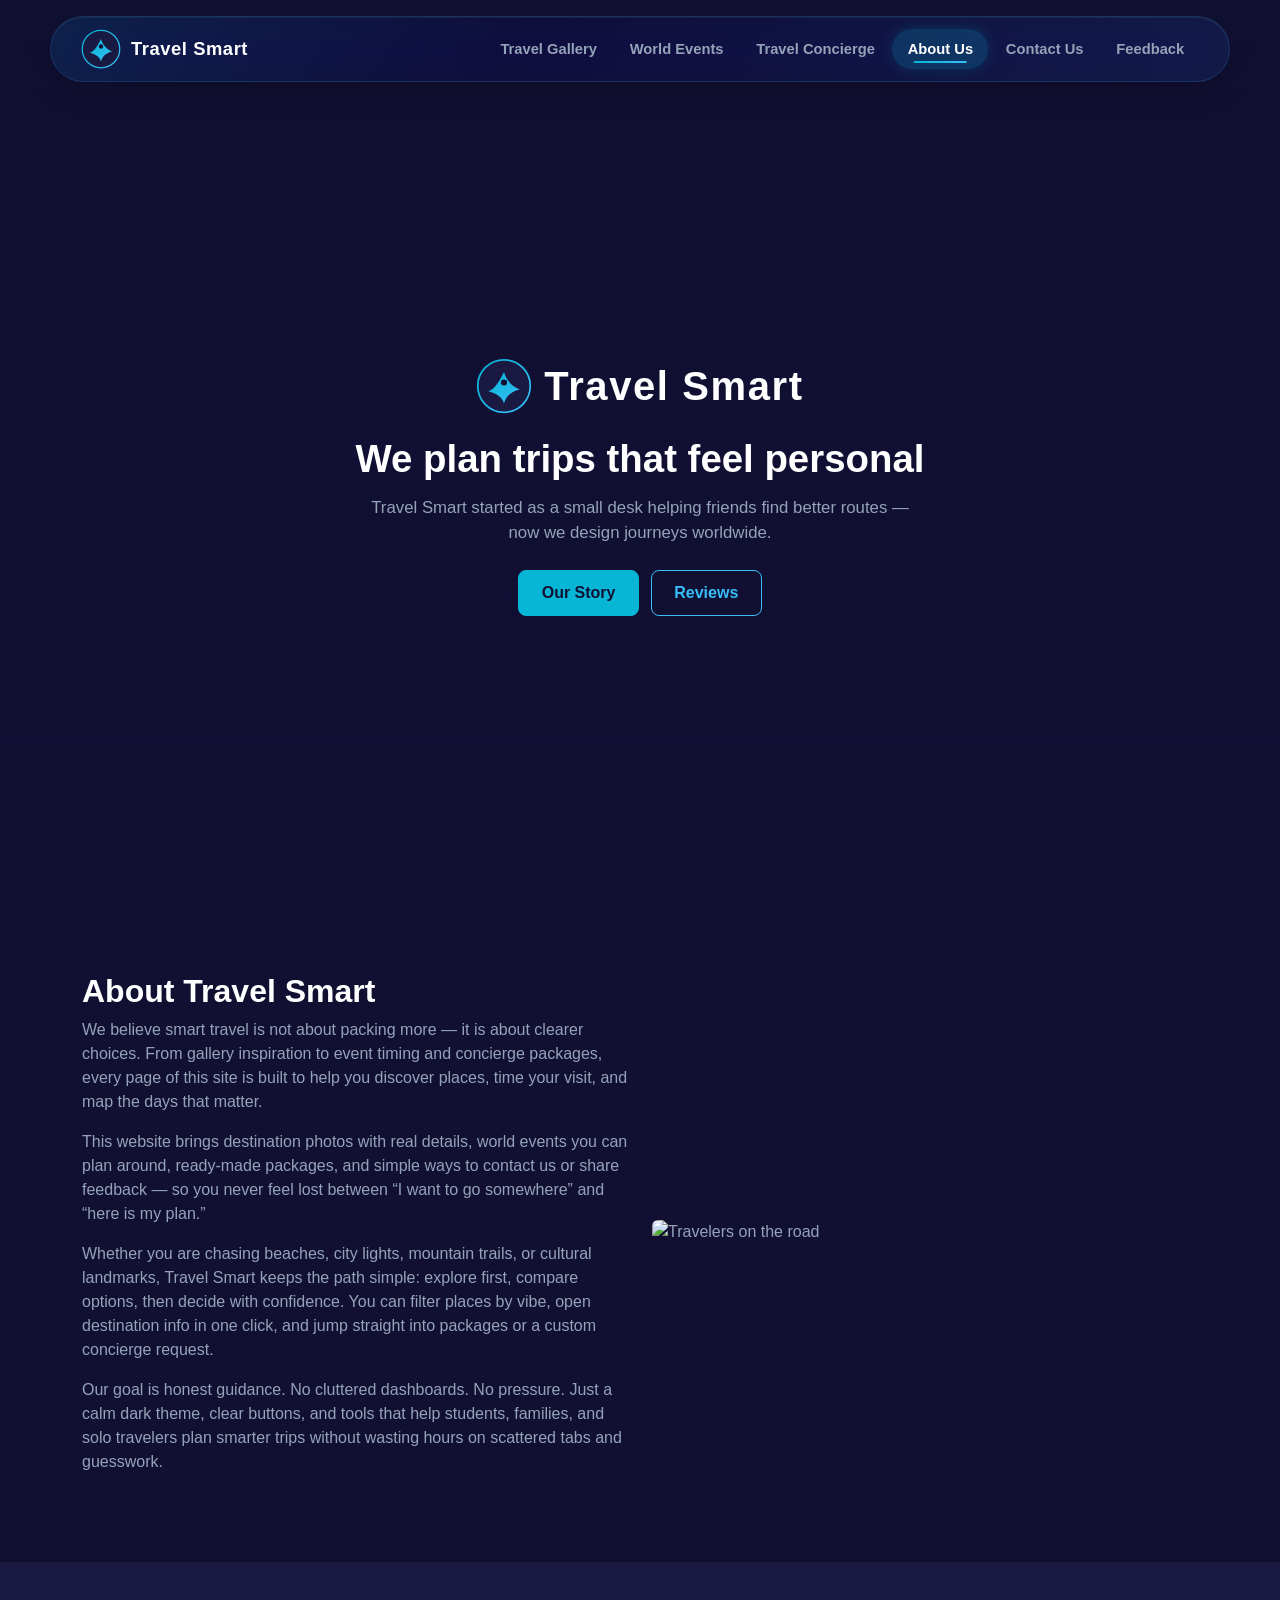
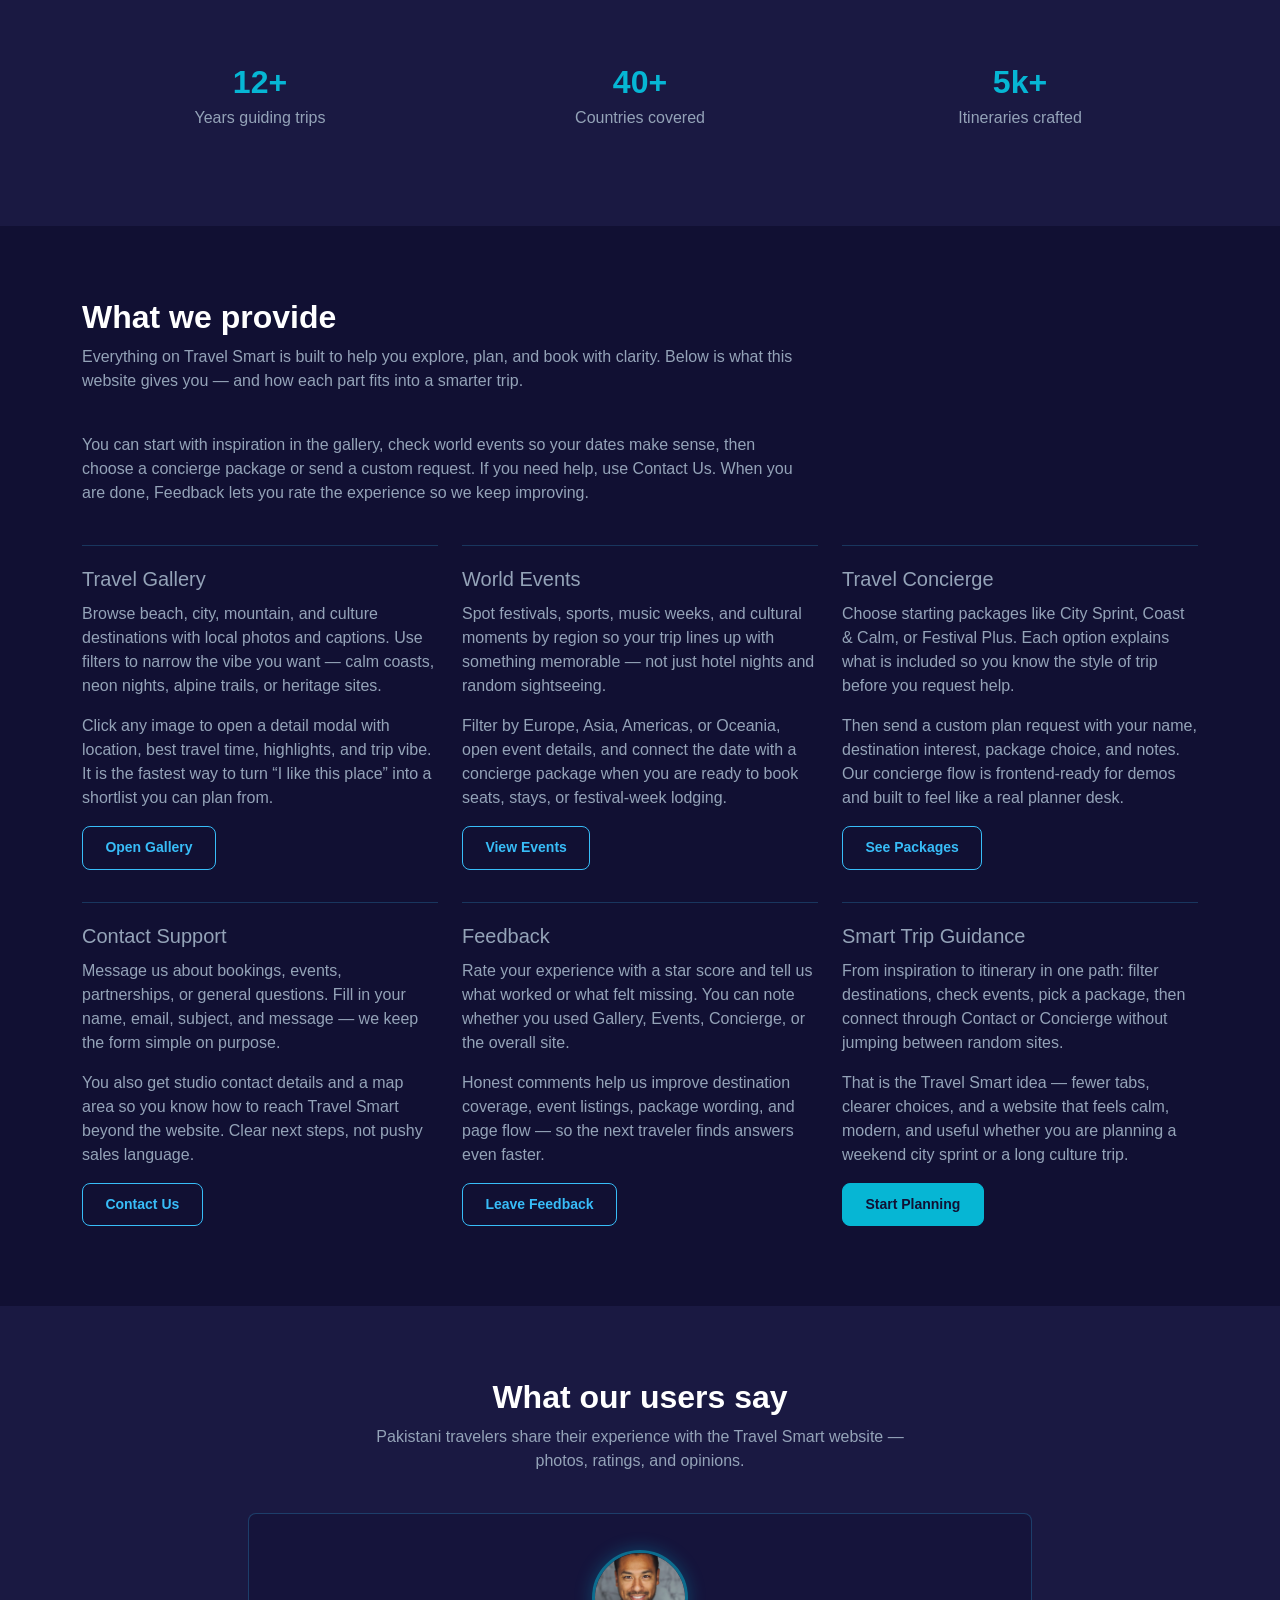
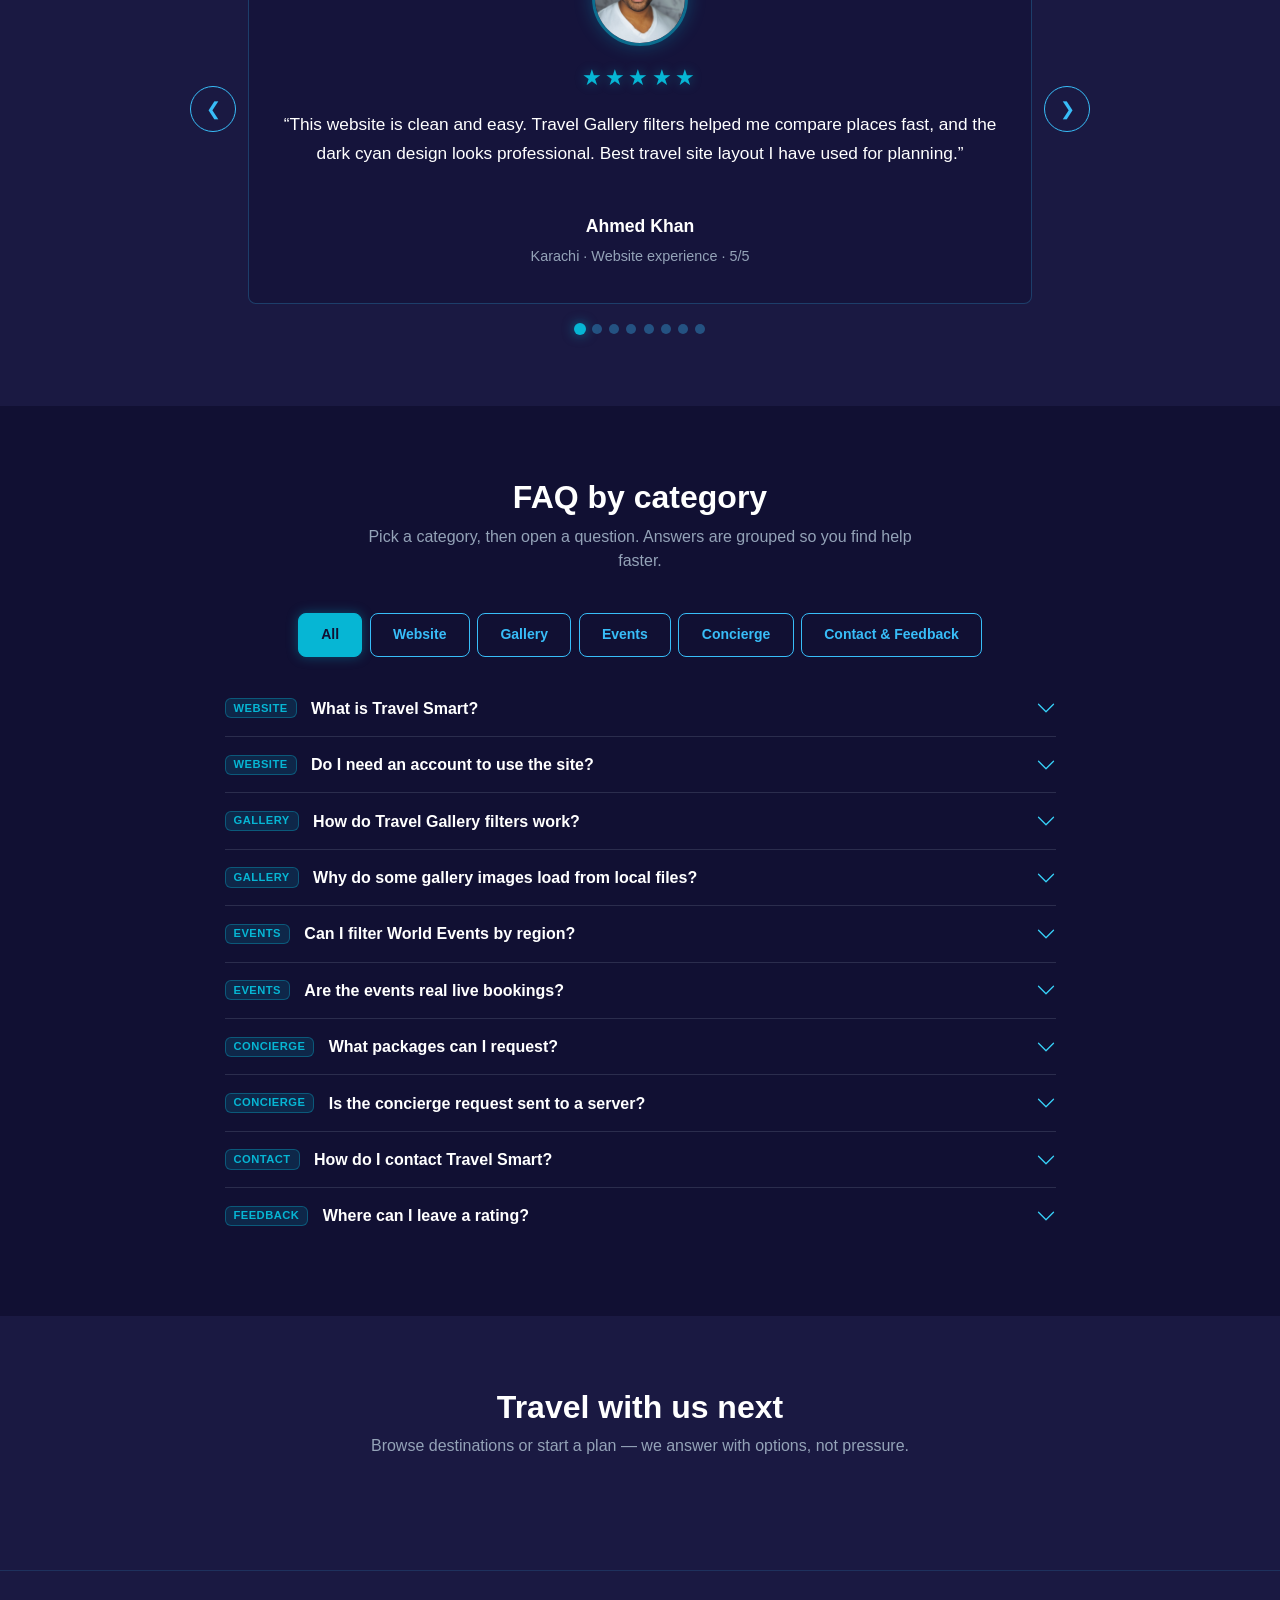
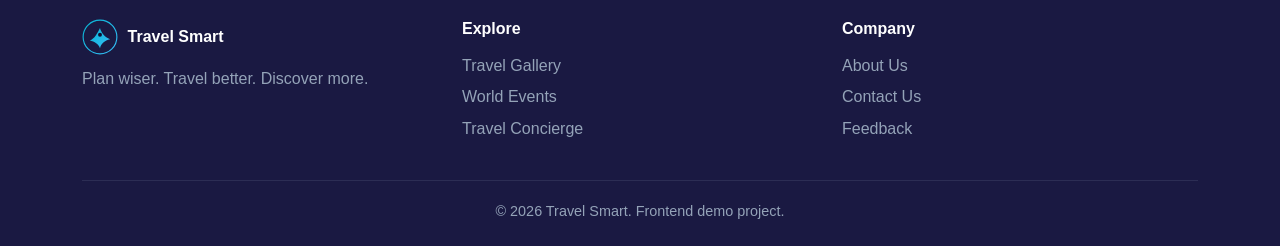
==== commit 1acec4a6: "done" ====
--- a/about-us.html
+++ b/about-us.html
@@ -446,8 +446,6 @@
     <div class="container text-center reveal">
       <h2 class="section-title">Travel with us next</h2>
       <p class="section-lead mx-auto">Browse destinations or start a plan — we answer with options, not pressure.</p>
-      <a href="index.html" class="btn btn-ts-primary">Open Gallery</a>
-      <a href="feedback.html" class="btn btn-ts-secondary ms-2">Leave Feedback</a>
     </div>
   </section>
 
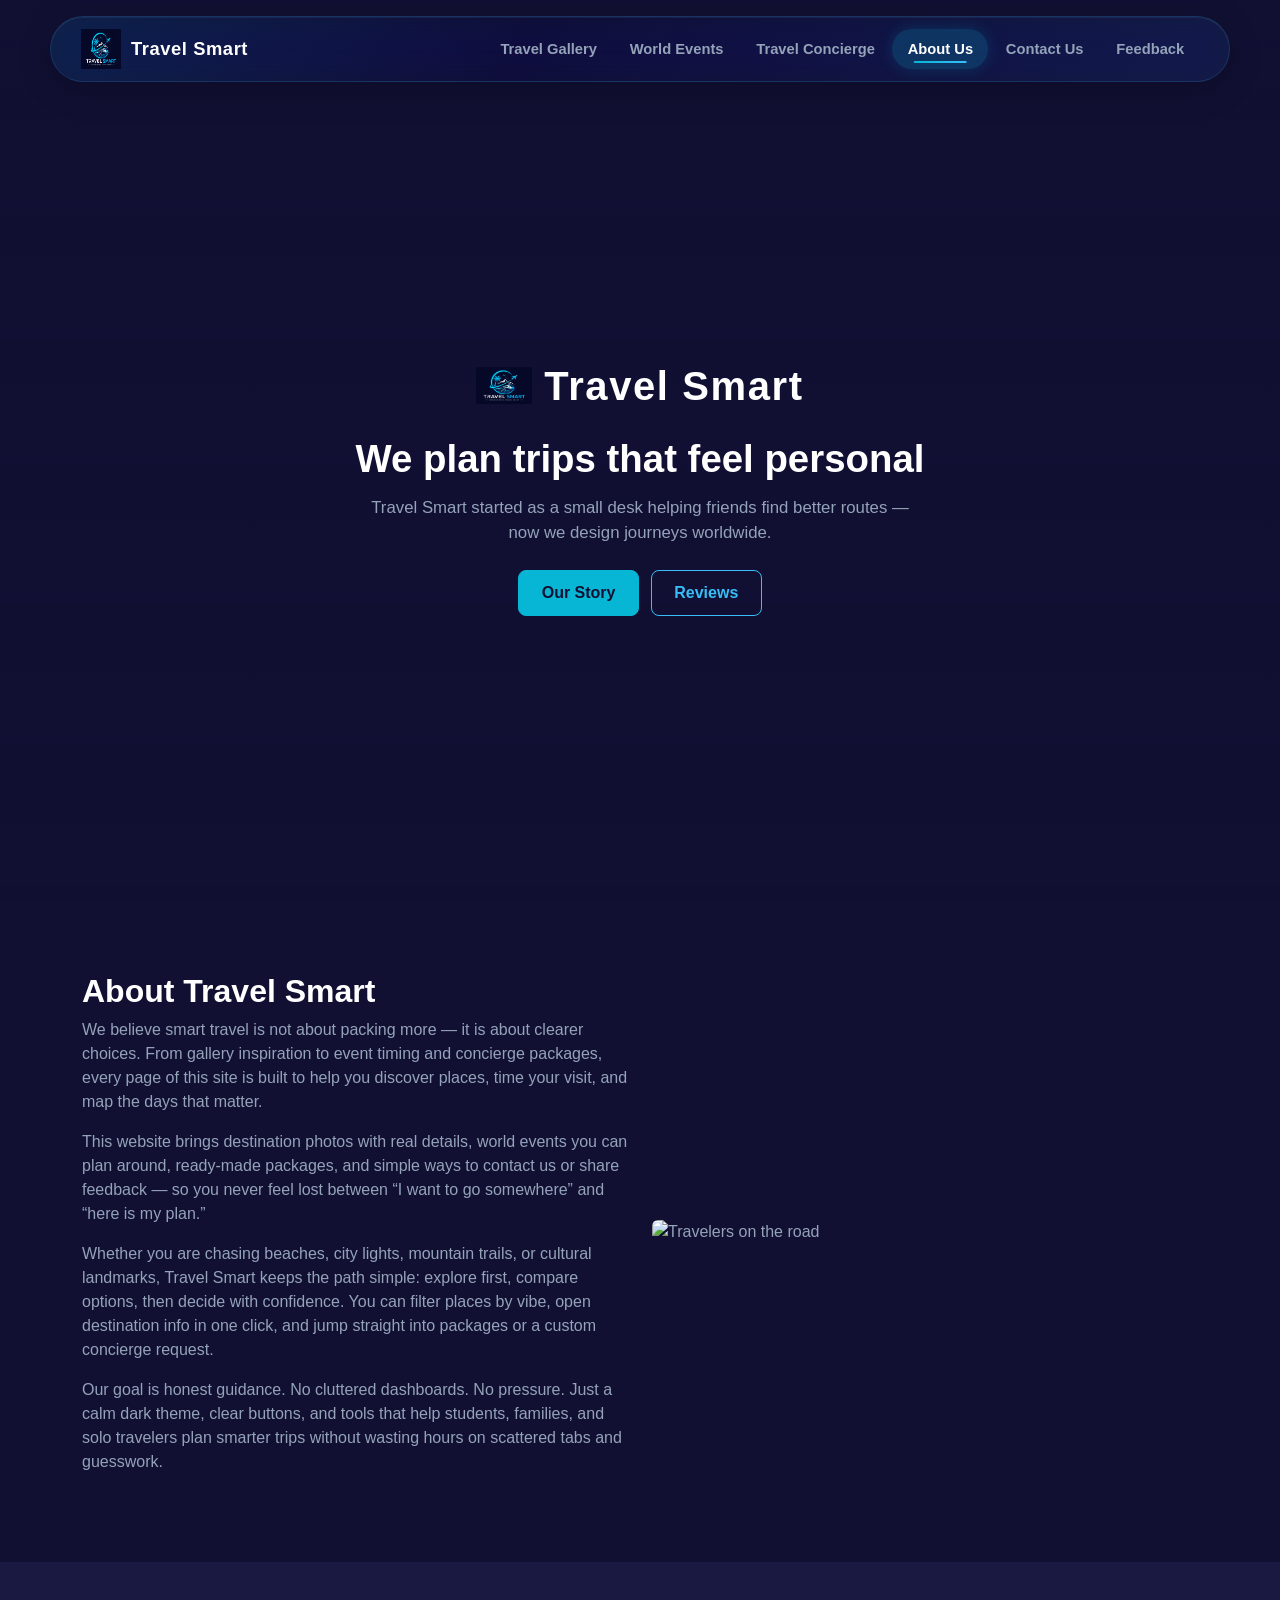
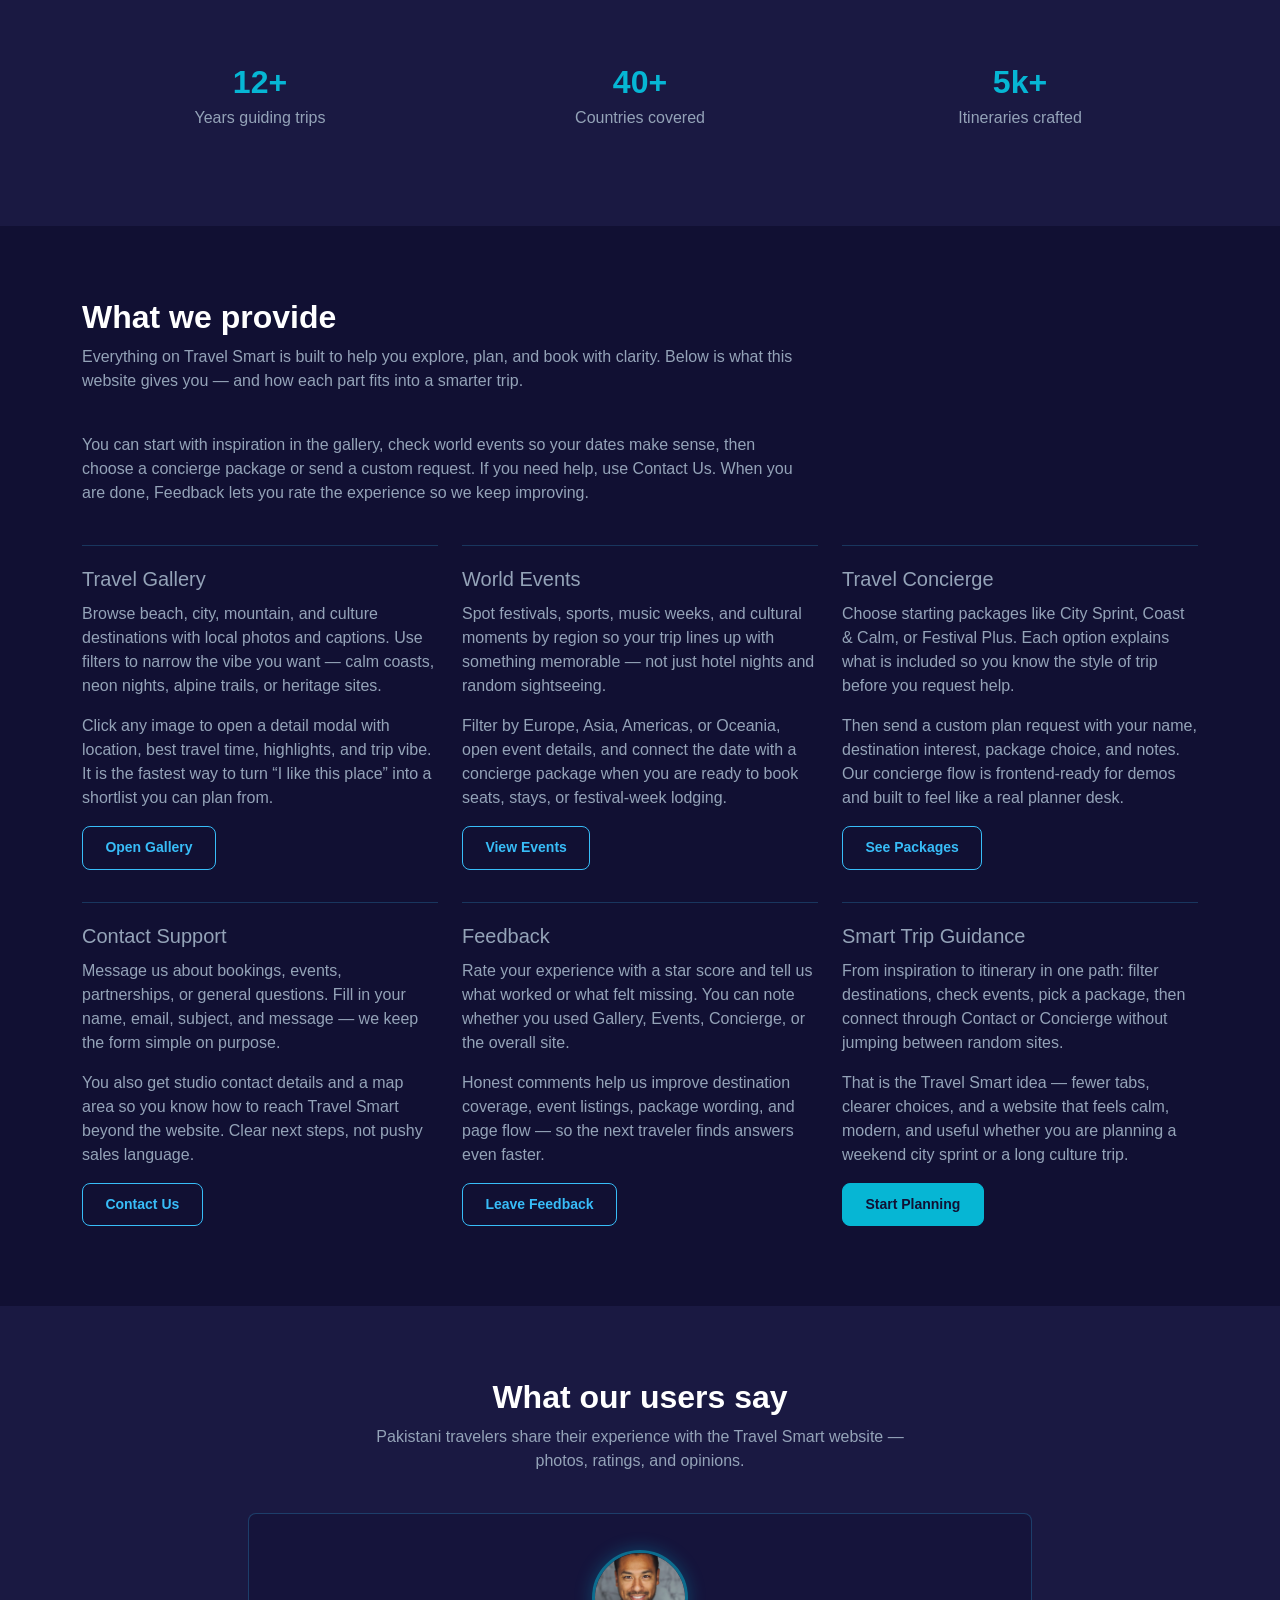
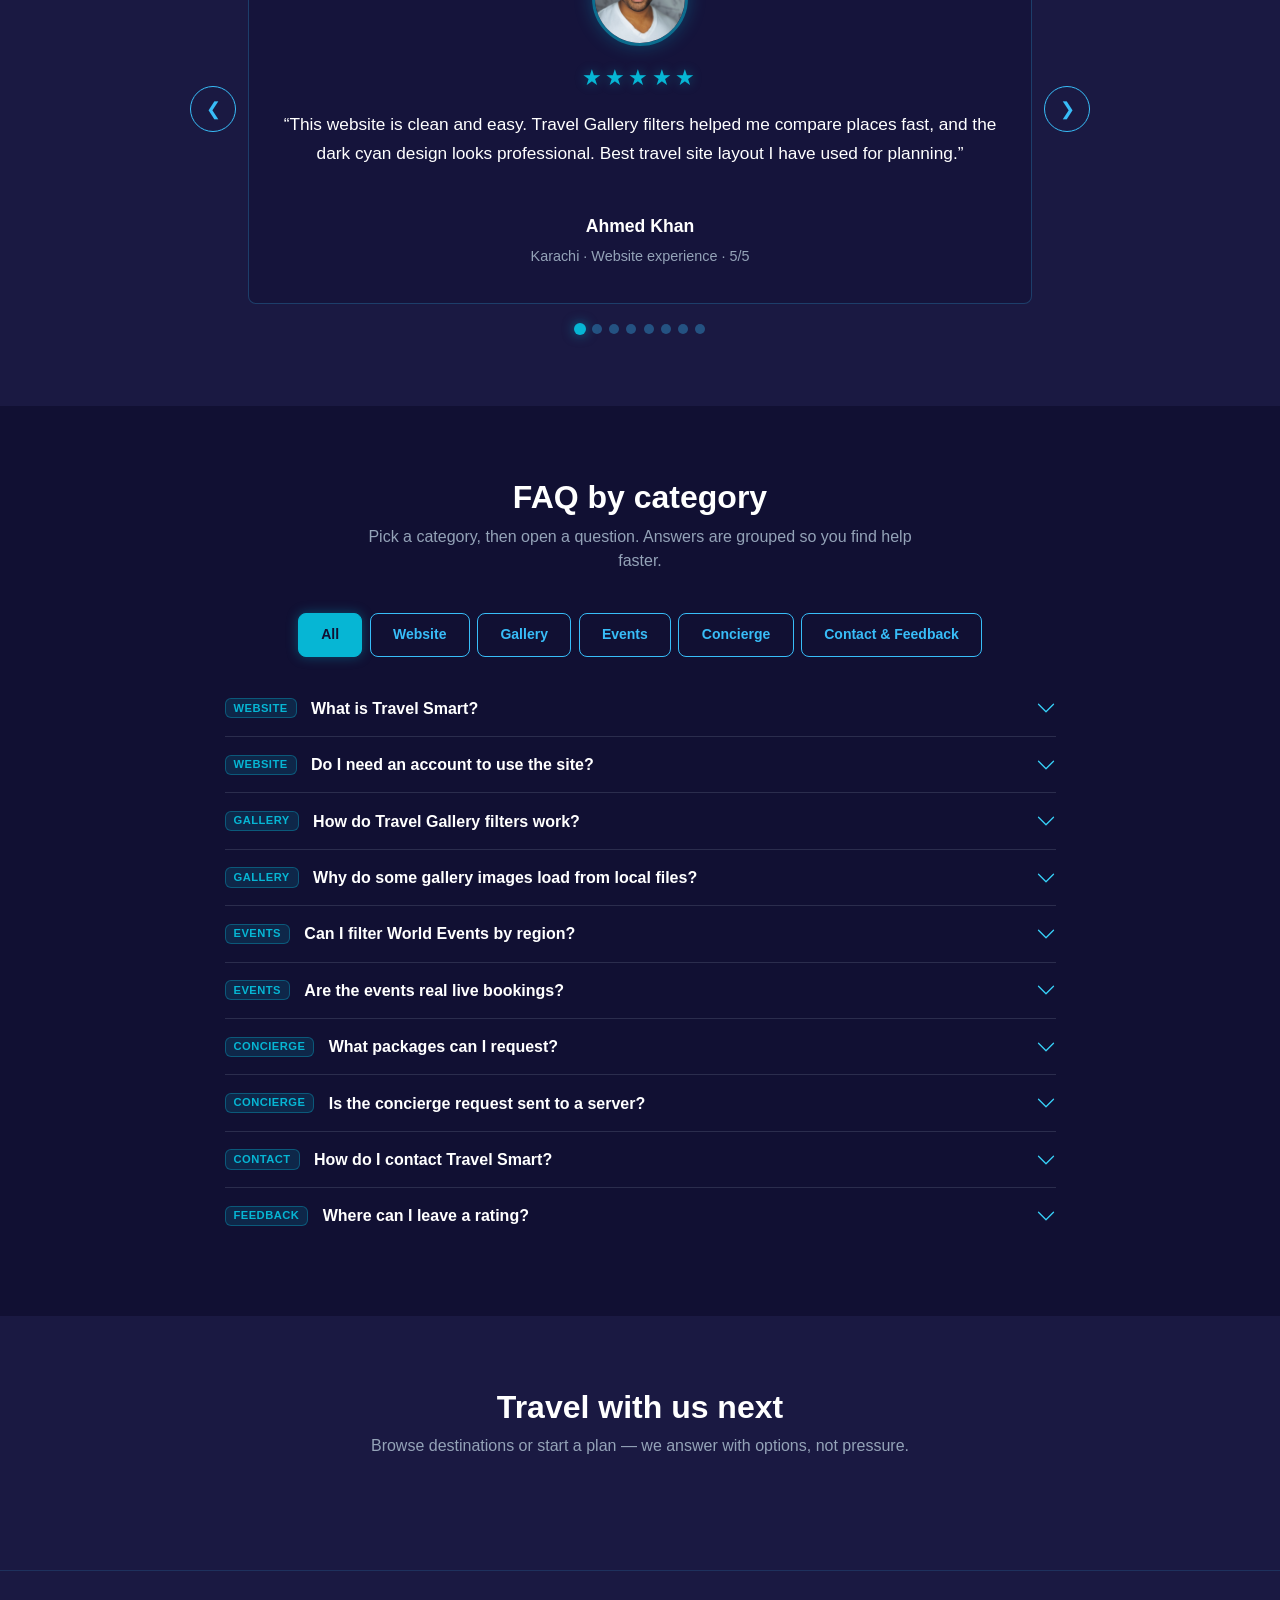
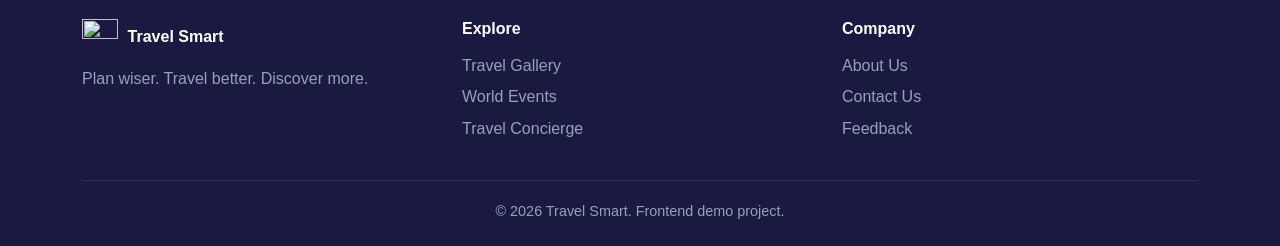
==== commit 1c17c401: "logo done" ====
--- a/about-us.html
+++ b/about-us.html
@@ -13,7 +13,7 @@
     <nav class="navbar navbar-expand-lg navbar-ts">
       <div class="container-fluid">
         <a class="navbar-brand" href="index.html">
-          <img src="assets/images/logo.svg" alt="Travel Smart" class="brand-logo">
+          <img src="assets/images/logo.jpg" alt="Travel Smart" class="brand-logo">
           Travel Smart
         </a>
         <button class="navbar-toggler" type="button" data-bs-toggle="collapse" data-bs-target="#mainNav" aria-controls="mainNav" aria-expanded="false" aria-label="Toggle navigation">
@@ -36,7 +36,7 @@
   <header class="page-hero" style="background-image: url('https://images.unsplash.com/photo-1526772662000-3f88f10405ff?auto=format&fit=crop&w=1920&q=80');">
     <div class="page-hero-inner">
       <div class="brand-mark">
-        <img src="assets/images/logo.svg" alt="" width="56" height="56">
+        <img src="assets/images/logo.jpg" alt="" width="56" height="56">
         <span>Travel Smart</span>
       </div>
       <h1>We plan trips that feel personal</h1>
